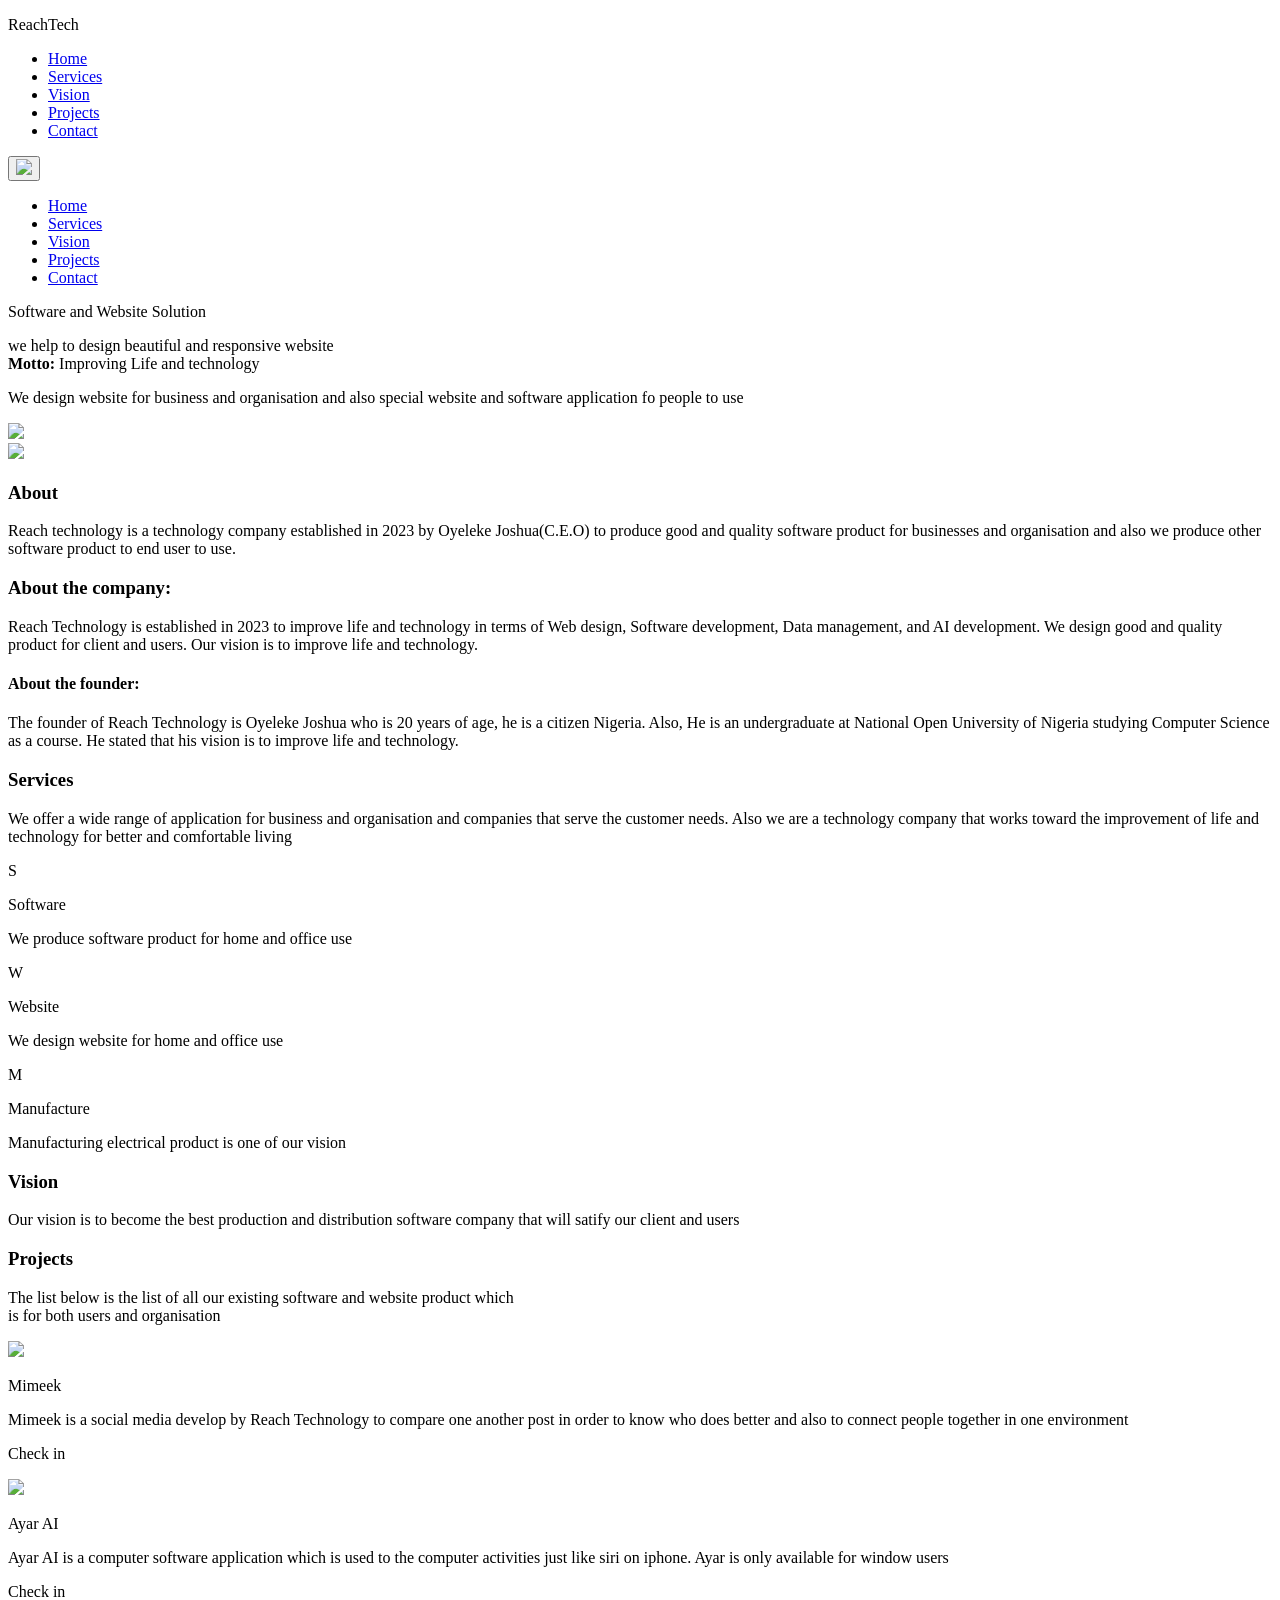
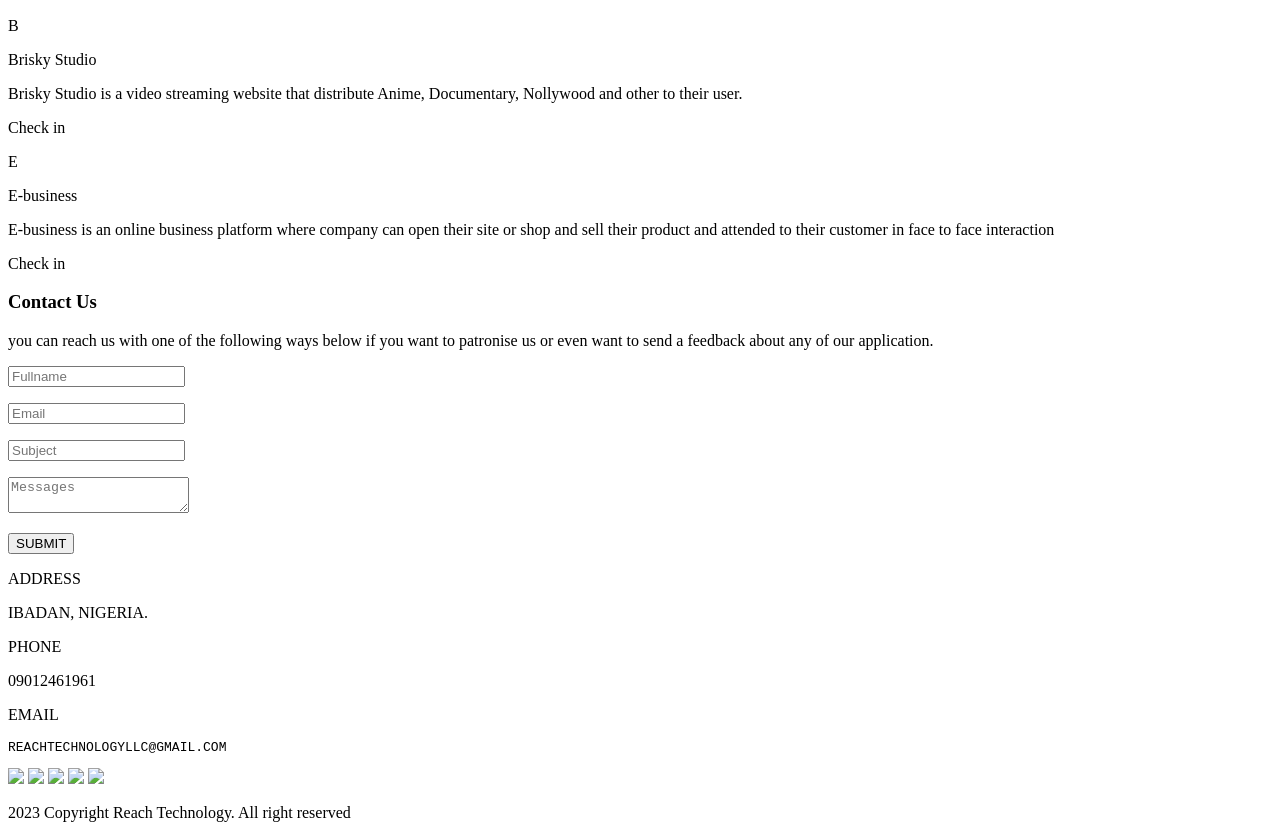
==== index.html @ 3cffcecd "Create index.html" ====
<!DOCTYPE html>
<html lang="en">
<head>
    <meta charset="UTF-8">
    <meta name="viewport" content="width=device-width, initial-scale=1.0">
    <title>Reach Technology || Improving live and technology</title>
    <link rel="stylesheet" type="text/css" href="css/index.css">
    <link rel="stylesheet" type="text/css" href="css/animate.css">
    <script type="text/javascript" src="js/wow.min.js"></script>
    <script type="text/javascript">
        new WOW().init();
    </script>
</head>
<body>
    <div class="container-all">
        <header id="head">
            <div id="header-con" class="header-con">
                <div id="c-name" class="c-name">
                    <p>ReachTech</p>
                </div>
                <nav class="nav">
                    <ul id="nav-ul" class="nav-ul">
                        <li class="nav-li"><a class="nav-a" href="#">Home</a></li>
                        <li class="nav-li"><a class="nav-a" href="#services">Services</a></li>
                        <li class="nav-li"><a class="nav-a" href="#vision">Vision</a></li>
                        <li class="nav-li"><a class="nav-a" href="#projects">Projects</a></li>
                        <li class="nav-li"><a class="nav-a" href="#contactus">Contact</a></li>
                    </ul>
                    <div class="menu">
                        <div class="menu-con">
                            <button id="menu-b" class="menu-b">
                                <img class="menu-img" src="images/menu-svgrepo-com (1).svg">
                            </button>
                            
                        </div>
                    </div>
                    <div class="hidden-nav-cover">
                        <div id="hidden-nav" class="hidden-nav">
                            <div class="hidden-nav-con">
                                <ul id="h-nav-ul" class="h-nav-ul">
                                    <li class="h-nav-li"><a class="h-nav-a" href="#">Home</a></li>
                                    <li class="h-nav-li"><a class="h-nav-a" href="#services">Services</a></li>
                                    <li class="h-nav-li"><a class="h-nav-a" href="#vision">Vision</a></li>
                                    <li class="h-nav-li"><a class="h-nav-a" href="#projects">Projects</a></li>
                                    <li class="h-nav-li"><a class="h-nav-a" href="#contactus">Contact</a></li>
                                </ul>
                            </div>
                        </div>
                    </div>
                    
                </nav>
            </div>
        </header>
        <article>
            <div class="article-con">
                <div class="soft-logo">
                    <div class="soft-logo-fix">
                        <div class="soft-logo-main">
                            <div class="soft wow bounceInUp">
                                <div class="soft-1">
                                    <p>Software and Website Solution</p>
                                    <p>we help to design beautiful and responsive website <br>
                                    <b>Motto:</b> Improving Life and technology</p>
                                </div>
                                <div class="soft-2">
                                    <p>We design website for business and organisation
                                    and also special website and software application
                                    fo people to use</p>
                                </div>
                            </div>
                            <div class="logo-con">
                                <img class="logo wow rubberBand" src="images/reach pixel logo2.png">
                            </div>
                        </div>
                        
                    </div>
                    <div class="wave-cut">
                        <img class="wave-cut-img" src="images/applight-wave.svg">
                    </div>
                </div>
                <div class="about">
                    <div class="about-head h-d">
                      <h3>About</h3>
                      <span class="line"></span>  
                    </div>
                    <div class="about-main p-mid p-bal">
                        <p>Reach technology is a technology company established in 2023 by Oyeleke Joshua(C.E.O)
                        to produce good and quality software product for businesses and organisation and also we produce other software product to end user to use.
                    </p>
                    </div>
                    <div class="about-cf">
                        <div class="about-cf-fix">
                           <div class="about-c">
                                <div class="about-c-head">
                                    <h3>About the company:</h3>
                                </div>
                                <div class="about-c-content p-sm">
                                    <p>Reach Technology is established in 2023 to improve life and
                                        technology in terms of Web design, Software development, Data management,
                                        and AI development. We design good and quality product for client and users.
                                        Our vision is to improve life and technology.
                                    </p>
                                </div>
                            </div> 
                            <div class="about-f">
                                <div class="about-f-head">
                                    <h4>About the founder:</h4>
                                </div>
                                <div class="about-f-content p-sm">
                                    <p>The founder of Reach Technology is Oyeleke Joshua who is 20 years of
                                        age, he is a citizen Nigeria. Also, He is an undergraduate at National
                                        Open University of Nigeria studying Computer Science as a course. He
                                        stated that his vision is to improve life and technology.</p>
                                </div>
                            </div> 
                        </div>
                    </div>
                </div>
                <div id="services" class="services">
                    <div class="services-head h-d">
                        <h3>Services</h3>
                        <span class="line"></span>
                    </div>
                    <div class="services-content p-mid p-bal">
                        <p>We offer a wide range of application for business and organisation and companies
                        that serve the customer needs. Also we are a technology company that works toward
                        the improvement of life and technology for better and comfortable living
                    </div>
                    <div class="services-ball">
                        <div class="services-ball-fix">
                            <div class="services-b-c">
                                <div class="s-ball-c">
                                    <div class="s-ball wow bounceInUp">
                                        <p>S</p>
                                    </div>
                                </div>
                                <div class="s-b-c-h">
                                    <p>Software</p>
                                </div>
                                <div class="s-b-c-c">
                                    <p>We produce software product for home and office use</p>
                                </div>
                            </div>
                            <div class="services-b-c m-rl">
                                <div class="s-ball-c">
                                    <div class="s-ball wow bounceInUp">
                                        <p>W</p>
                                    </div>  
                                </div>
                                <div class="s-b-c-h">
                                    <p>Website</p>
                                </div>
                                <div class="s-b-c-c">
                                    <p>We design website for home and office use</p>
                                </div>
                            </div>
                            <div class="services-b-c">
                                <div class="s-ball-c">
                                    <div class="s-ball wow bounceInUp">
                                        <p>M</p>
                                    </div> 
                                </div>
                                <div class="s-b-c-h">
                                    <p>Manufacture</p>
                                </div>
                                <div class="s-b-c-c">
                                    <p>Manufacturing electrical product is one of our vision</p>
                                </div>
                            </div>
                        </div>
                    </div>
                </div>
                <div id="vision" class="vision">
                    <div class="vision-con">
                        <div class="vision-head h-d">
                            <h3>Vision</h3>
                            <span class="line"></span>
                        </div>
                        <div class="vision-content p-mid p-bal">
                            <p>Our vision is to become the best production and distribution software company
                                that will satify our client and users</p>
                        </div>
                    </div>
                    
                </div>
                <div id="projects" class="projects">
                    <div class="projects-head h-d">
                        <h3>Projects</h3>
                        <span class="line"></span>
                    </div>
                    <div class="projects-content p-mid p-bal">
                        <p>The list below is the list of all our existing software and website product which<br>
                        is for both users and organisation</p>
                    </div>
                    <div class="projects-conall">
                        <div class="projects-p">
                            <div class="projects-p-fix">
                                <div class="project">
                                    <div class="project-logo">
                                        <div class="p-img">
                                            <img class="project-logo-img" src="images/mimiclogo-new.png">
                                        </div>
                                        <div class="p-p">
                                            <p>Mimeek</p>
                                        </div>
                                    </div>
                                    <div class="project-cont">
                                        <p>Mimeek is a social media develop
                                        by Reach Technology to compare
                                        one another post in order to know
                                        who does better and also to connect
                                        people together in one  environment</p>
                                    </div>
                                    <div class="checkin">
                                        <p><a>Check in</a></p>
                                    </div>
                                </div>
                                <div class="project">
                                    <div class="project-logo">
                                        <div class="p-img">
                                            <img class="project-logo-img b-r" src="images/ayar-real.ico">
                                        </div>
                                        <div class="p-p">
                                        <p>Ayar AI</p> 
                                        </div>
                                        
                                    </div>
                                    <div class="project-cont">
                                        <p>Ayar AI is a computer software
                                        application which is used to
                                        the computer activities just like siri
                                        on iphone. Ayar is only available
                                        for window users</p>
                                    </div>
                                    <div class="checkin">
                                        <p><a>Check in</a></p>
                                    </div>
                                </div>
                                <div class="project">
                                    <div class="project-logo">
                                        <div class="p-img-p">
                                        <p>B</p> 
                                        </div>
                                        <div class="p-p">
                                            <p>Brisky Studio</p>  
                                        </div>
                                    </div>
                                    <div class="project-cont">
                                        <p>Brisky Studio is a video streaming
                                        website that distribute Anime,
                                        Documentary, Nollywood and
                                        other to their user.</p>
                                    </div>
                                    <div class="checkin">
                                        <p><a>Check in</a></p>
                                    </div>
                                </div>
                            </div>
                        </div>
                        <div class="projects-p">
                            <div class="projects-p-fix2">
                                <div class="project">
                                    <div class="project-logo">
                                        <div class="p-img-p">
                                            <p>E</p>
                                        </div>
                                        <div class="p-p">
                                            <p>E-business</p>
                                        </div>
                                    </div>
                                    <div class="project-cont">
                                        <p>E-business is an online business
                                        platform where company can
                                        open their site or shop and sell
                                        their product and attended to their
                                        customer in face to face interaction</p>
                                    </div>
                                    <div class="checkin">
                                        <p><a>Check in</a></p>
                                    </div>
                                </div>
                            </div>
                        </div>
                    </div>
                </div>
                <div id="contactus" class="contactus in-b">
                    <div class="contactus-con">
                        <div class="contactus-head h-d">
                            <h3>Contact Us</h3>
                            <span class="line"></span>
                        </div>
                        <div class="contactus-content p-mid p-bal">
                            <p>you can reach us with one of the following ways below if you want to patronise
                                us or even want to send a feedback about any of our application.</p>
                        </div>
                    </div>
                    
                    <div class="contactus-form">
                        <div class="c-f-con">
                            <div class="c-f1 cc-f1">
                                <form>
                                    <div class="f-e">
                                        <div class="fullname-con w-50">
                                            <input id="fullname" class="fullname f-s1" type="text" placeholder="Fullname">
                                            <p id="fullname-error" class="error"></p>
                                        </div>
                                        <div class="email-con w-50">
                                            <input id="email" class="email f-s1" type="email" placeholder="Email">
                                            <p id="email-error" class="error"></p>
                                        </div>
                                    </div>
                                    <div class="subject-con">
                                        <input id="subject" class="subject f-s2" type="text" placeholder="Subject">
                                        <p id="subject-error" class="error"></p>
                                    </div>
                                    <div class="messages-con">
                                        <textarea id="messages" class="messages f-s3" placeholder="Messages"></textarea>
                                        <p id="messages-error" class="error"></p>
                                    </div>
                                    <div id="deliver-m" class="deliver-m">
                                        <!-- <div class="d-success">
                                            <p>&check;</p> 
                                            <p>Your request is successful</p>
                                        </div> -->
                                        <!-- <div class="d-nsuccess">
                                            <p>&#10006;</p> 
                                            <p>An error occur</p>
                                        </div> -->
                                    </div>
                                    <div class="submit-con rel">
                                        <div id="spin" class="spin"></div>
                                        <div id="s-cover" class="s-cover"></div>
                                        <input id="submitb" class="submit" type="button" value="SUBMIT">
                                    </div>
                                </form>
                            </div>
                            <div class="c-f1 cc-f2">
                                <div class="cc-f2-f">
                                    <div class="sect1">
                                        <p>ADDRESS</p>
                                        <p>IBADAN, NIGERIA.</p>
                                    </div>
                                    <div class="sect1 s-raise">
                                        <p>PHONE</p>
                                        <p>09012461961</p>
                                    </div>
                                    <div class="sect1">
                                        <p>EMAIL</p>
                                        <pre>REACHTECHNOLOGYLLC@GMAIL.COM</pre>
                                    </div>
                                    <div class="reachus">
                                        <img class="reach-us-img" src="images/facebook.png">
                                        <img class="reach-us-img" src="images/instagram2.png">
                                        <img class="reach-us-img" src="images/youtube.png">
                                        <img class="reach-us-img" src="images/mail.png">
                                        <img class="reach-us-img" src="images/whatsapp.png">
                                    </div>
                                </div>
                            </div>
                        </div>
                        
                    </div>
                </div>
            </div>
        </article>
        <footer>
            <div class="foot-con">
                <p>2023 Copyright Reach Technology. All right reserved</p>
            </div>
        </footer>
    </div>

    <script type="text/javascript" src="js/reachtech.js"></script>
</body>
</html>
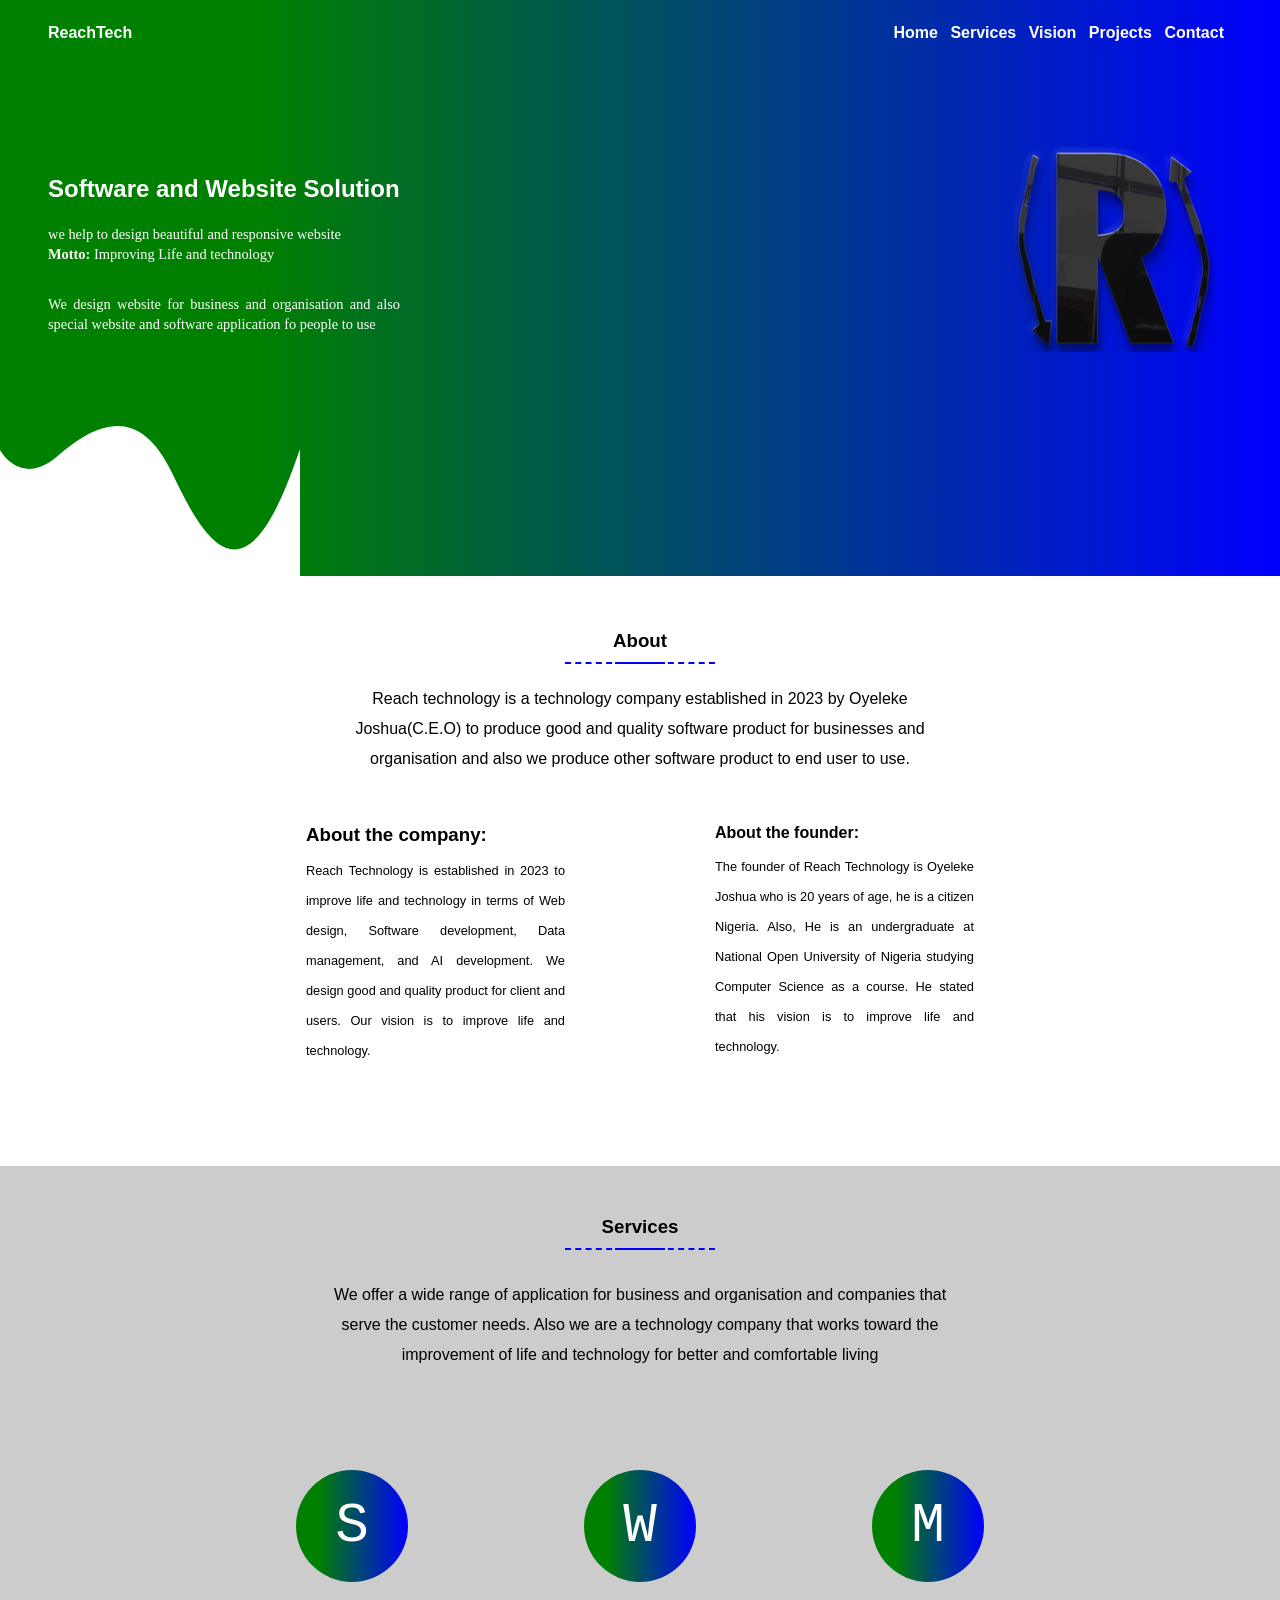
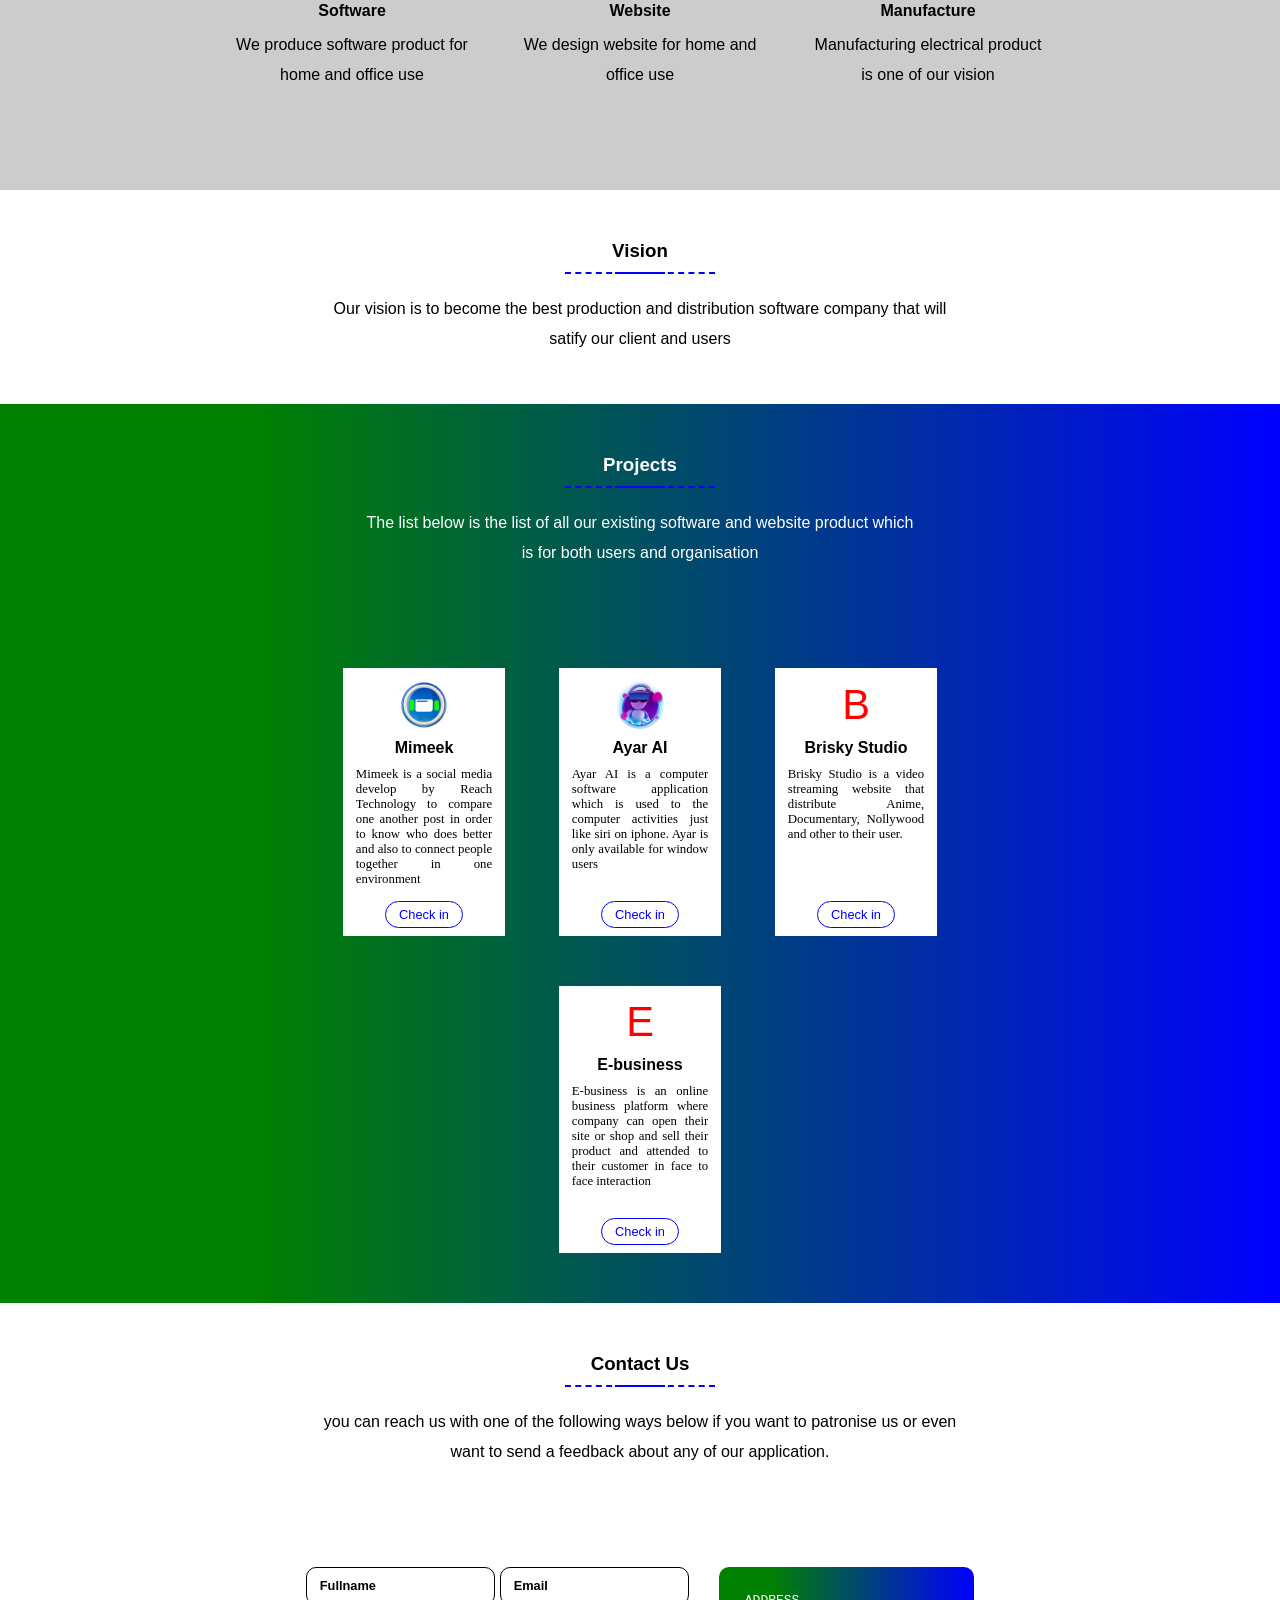
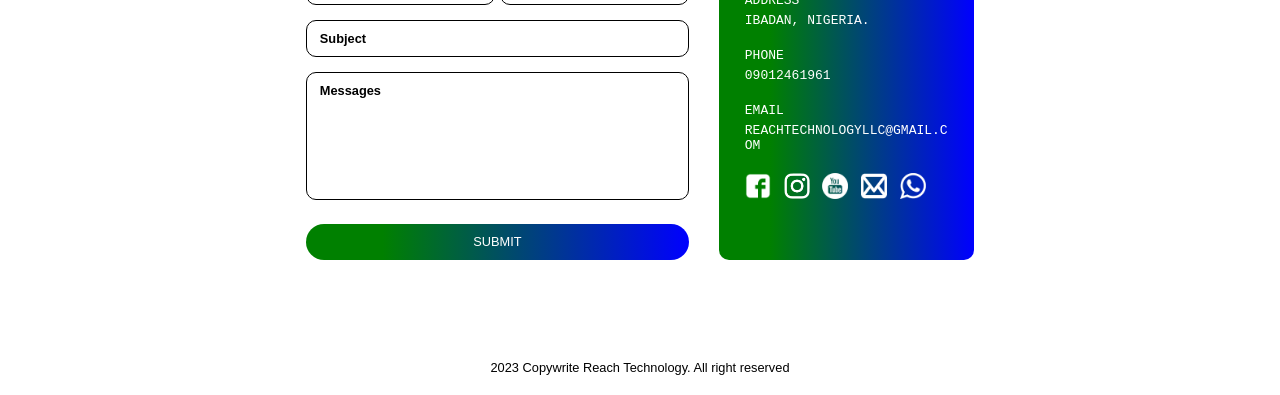
==== commit 3873fc9c: "Add files via upload" ====
--- a/index.html
+++ b/index.html
@@ -301,36 +301,20 @@
                                 <form>
                                     <div class="f-e">
                                         <div class="fullname-con w-50">
-                                            <input id="fullname" class="fullname f-s1" type="text" placeholder="Fullname">
-                                            <p id="fullname-error" class="error"></p>
+                                            <input class="fullname f-s1" type="text" placeholder="Fullname">
                                         </div>
                                         <div class="email-con w-50">
-                                            <input id="email" class="email f-s1" type="email" placeholder="Email">
-                                            <p id="email-error" class="error"></p>
+                                            <input class="email f-s1" type="email" placeholder="Email">
                                         </div>
                                     </div>
                                     <div class="subject-con">
-                                        <input id="subject" class="subject f-s2" type="text" placeholder="Subject">
-                                        <p id="subject-error" class="error"></p>
+                                        <input class="subject f-s2" type="text" placeholder="Subject">
                                     </div>
                                     <div class="messages-con">
-                                        <textarea id="messages" class="messages f-s3" placeholder="Messages"></textarea>
-                                        <p id="messages-error" class="error"></p>
-                                    </div>
-                                    <div id="deliver-m" class="deliver-m">
-                                        <!-- <div class="d-success">
-                                            <p>&check;</p> 
-                                            <p>Your request is successful</p>
-                                        </div> -->
-                                        <!-- <div class="d-nsuccess">
-                                            <p>&#10006;</p> 
-                                            <p>An error occur</p>
-                                        </div> -->
-                                    </div>
-                                    <div class="submit-con rel">
-                                        <div id="spin" class="spin"></div>
-                                        <div id="s-cover" class="s-cover"></div>
-                                        <input id="submitb" class="submit" type="button" value="SUBMIT">
+                                        <textarea class="messages f-s3" placeholder="Messages"></textarea>
+                                    </div>
+                                    <div class="submit-con">
+                                        <input class="submit" type="submit" value="SUBMIT" readonly>
                                     </div>
                                 </form>
                             </div>
@@ -349,11 +333,11 @@
                                         <pre>REACHTECHNOLOGYLLC@GMAIL.COM</pre>
                                     </div>
                                     <div class="reachus">
-                                        <img class="reach-us-img" src="images/facebook.png">
-                                        <img class="reach-us-img" src="images/instagram2.png">
-                                        <img class="reach-us-img" src="images/youtube.png">
-                                        <img class="reach-us-img" src="images/mail.png">
-                                        <img class="reach-us-img" src="images/whatsapp.png">
+                                        <a class="reach-us-link" href="https://www.facebook.com/share/15wXGBk854/?mibextid=wwXIfr"><img class="reach-us-img" src="images/facebook.png"></a>
+                                        <a class="reach-us-link" href="https://www.instagram.com/officialreachtech?igsh=MTRwcHF2bWV3Z3hraQ%3D%3D&utm_source=qr"><img class="reach-us-img" src="images/instagram2.png"></a>
+                                        <a class="reach-us-link" href="https://m.youtube.com/@ReachTechnologyllc"><img class="reach-us-img" src="images/youtube.png"></a>
+                                        <a class="reach-us-link" href="mailto:reachtechnologyllc@gmail.com"><img class="reach-us-img" src="images/mail.png"></a>
+                                        <a class="reach-us-link" href="https://api.whatsapp.com/send?phone=2348151530339&text=I20%need20%a20%website"><img class="reach-us-img" src="images/whatsapp.png"></a>
                                     </div>
                                 </div>
                             </div>
@@ -365,11 +349,11 @@
         </article>
         <footer>
             <div class="foot-con">
-                <p>2023 Copyright Reach Technology. All right reserved</p>
+                <p>2023 Copywrite Reach Technology. All right reserved</p>
             </div>
         </footer>
     </div>
 
     <script type="text/javascript" src="js/reachtech.js"></script>
 </body>
-</html>
+</html>
--- a/css/index.css
+++ b/css/index.css
@@ -0,0 +1,768 @@
+*, ::before, ::after{
+    box-sizing: border-box;
+    border: 0;
+    padding: 0;
+    margin: 0;
+}
+:root{
+    --padding-b: 1.5em 3em;
+}
+body{
+    font-size: 1em;
+    font-family: Arial, Helvetica, sans-serif;
+}
+.container-all{
+    position: relative;
+}
+header{
+    position: absolute;
+    background-color: transparent;
+    width: 100%;
+    z-index: 2;
+}
+.header-con{
+    padding: var(--padding-b);
+    display: flex;
+}
+.nav{
+    display: flex;
+    justify-content: end;
+    width: 100%;
+}
+.nav-ul{
+    list-style: none;
+}
+.nav-li{
+    display: inline-block;
+    margin-right: 0.5em;
+}
+.nav-a{
+    text-decoration: none;
+    color: white;
+    cursor: pointer;
+    font-weight: bold;
+}
+.menu-img{
+    width: 1.5em;
+    height: 1.5em;
+    margin-top: -5px;
+}
+.menu{
+    display: none;
+}
+/* .wave-cut-img{
+    height: 10em;
+    width: 25em;
+} */
+
+/*==============Article=================*/
+article{
+    display: inline-block;
+    width: 100%;
+}
+.soft-logo-fix{
+    margin-top: 150px;
+    padding: var(--padding-b);
+}
+.soft-logo{
+    display: inline-block;
+    width: 100%;
+    line-height: 0;
+    background: linear-gradient(to left, blue, green 80%)
+}
+.c-name > p{
+    color: white;
+    font-weight: bold;
+}
+.soft-logo-main{
+    display: flex;
+    width: 100%;
+    margin-bottom: 50px;
+}
+.logo{
+    width: 13em;
+    height: 13em;
+    margin-top: -30px;
+    margin-right: 1em;
+}
+.soft-1 > p:nth-child(1){
+    font-weight: bold;
+    font-size: 1.5em;
+    color: white;
+    line-height: 30px;
+}
+.soft-1 > p:nth-child(2){
+    margin-top: 20px;
+    font-size: 0.9em;
+    line-height: 20px;
+    color: white;
+    font-family: Georgia, 'Times New Roman', Times, serif;
+}
+.soft-2{
+    margin-top: 30px;
+    max-width: 22em;
+}
+.soft-2 > p:nth-child(1){
+    font-size: 0.9em;
+    line-height: 20px;
+    text-align: justify;
+    color: white;
+    font-family: Georgia, 'Times New Roman', Times, serif;
+}
+.soft{
+    width: 50%;
+}
+.logo-con{
+    display: flex;
+    justify-content: end;
+    width: 50%;
+}
+.about{
+    margin-top: 50px;
+}
+.h-d > h3{
+    position: relative;
+    text-align: center;
+}
+.line{
+    height: 2px;
+    width: 50px;
+    background: blue;
+    display: block;
+    margin: 10px auto 10px;
+}
+.line::after{
+    content: "";
+    position: absolute;
+    left: 50%;
+    width: 150px;
+    height: 2px;
+    border-bottom: 2px dashed blue;
+    margin-left: -75px;
+}
+.about-cf{
+    display: flex;
+    margin: 0 auto;
+    width: 700px;
+}
+.about-cf-fix{
+    display: flex;
+    width: 100%;
+    margin-top: 50px;
+    padding-left: 1em;
+    padding-right: 1em;
+}
+.about-c{
+    margin-right: 150px;
+}
+.p-sm{
+    margin-top: 10px;
+}
+.p-sm > p{
+    font-size: 0.8em;
+    text-align: justify;
+    line-height: 30px;
+}
+.about-c{
+    width: 50%;
+}
+.about-f{
+    width: 50%;
+}
+
+.services{
+    margin-top: 100px;
+    background-color: #ccc;
+}
+.services-head{
+    display: inline-block;
+    width: 100%;
+    margin-top: 50px;
+}
+.p-mid{
+    display: flex;
+    justify-content: center;
+    margin-top: 20px;
+}
+.p-bal > p{
+    max-width: 40em;
+    text-align: center;
+    line-height: 30px;  
+}
+.p-bal{
+    padding-left: 1em;
+    padding-right: 1em;
+}
+.services-ball{
+    display: flex;
+    justify-content: center;
+}
+.services-ball-fix{
+    display: flex;
+    margin-top: 100px;
+    margin-bottom: 100px;
+    padding-left: 1em;
+    padding-right: 1em;
+}
+.s-ball > p{
+    font-size: 3.5em;
+    font-family: 'Courier New', Courier, monospace;
+    text-align: center;
+    color: white;
+}
+.s-ball{
+    width: 7em;
+    padding: 1.5em;
+    border-radius: 100px;
+    background: linear-gradient(to left, blue, green 80%);
+}
+.s-b-c-h{
+    margin-top: 20px;
+}
+.s-b-c-h > p{
+    font-weight: bold;
+    text-align: center;
+}
+.s-ball-c{
+    display: flex;
+    justify-content: center;
+}
+.m-rl{
+    margin-left: 3em;
+    margin-right: 3em;
+}
+.s-b-c-c{
+    margin-top: 10px;
+}
+.s-b-c-c > p{
+    line-height: 30px;
+    max-width: 15em;
+    text-align: center;
+}
+.vision{
+    display: inline-block;
+    width: 100%;
+    
+}
+.vision-con{
+    margin-top: 50px;
+    margin-bottom: 50px;
+}
+.projects{
+    display: inline-block;
+    width: 100%;
+    background: linear-gradient(to left, blue, green 80%)
+}
+.projects-conall{
+    margin-bottom: 50px;
+}
+.projects-head{
+    margin-top: 50px;
+}
+.projects-head > h3{
+    color: white;
+}
+.projects-content > p{
+    color: white;
+}
+.projects-p{
+    display: flex;
+    margin: 0 auto;
+    width: 680px;
+}
+.projects-p-fix{
+    display: flex;
+    margin-top: 100px;
+    padding-left: 1em;
+    padding-right: 1em;
+}
+.project{
+    background-color: white;
+    padding: 0.8em;
+    width: 25%;
+    /* display: inline-block; */
+    /* margin-right: 30px;
+    margin-bottom: 50px; */
+    margin: 0 auto;
+}
+.project-logo-img{
+    width: 3em;
+    height: 3em;
+}
+.p-img{
+    display: flex;
+    justify-content: center;
+}
+.b-r{
+    border-radius: 50px;
+}
+.p-p > p{
+    font-weight: bold;
+    text-align: center;
+}
+.p-p{
+    margin-top: 10px;
+}
+.project-cont{
+    margin-top: 10px;
+}
+.project-cont > p{
+    text-align: justify;
+    height: 10em;
+    font-size: 0.8em;
+    overflow-y: hidden;
+    font-family: Cambria, Cochin, Georgia, Times, 'Times New Roman', serif;
+}
+.p-img-p{
+    font-size: 2.6em;
+    color: red;
+    text-align: center;
+}
+.projects-p-fix2{
+    display: flex;
+    padding-left: 1em;
+    padding-right: 1em;
+    margin-top: 50px;
+}
+.mid{
+    margin: 50px auto;
+}
+.checkin > p{
+    text-align: center;
+}
+.checkin > p > a{
+    padding: 5px 1em;
+    border: 1px solid blue;
+    border-radius: 50px;
+    font-size: 0.8em;
+    color: blue;
+}
+.checkin > p > a:hover{
+    transition: 0.5s;
+    color: white;
+    background-color: blue;
+    cursor: pointer;
+}
+.checkin{
+    margin-top: 10px;
+}
+.contactus-con{
+    margin-top: 50px;
+    margin-bottom: 100px;
+}
+.contactus-form{
+    display: flex;
+    margin: 0 auto;
+    width: 700px;
+}
+.c-f-con{
+    display: flex;
+    width: 100%;
+    padding-left: 1em;
+    padding-right: 1em;
+}
+.cc-f1{
+    width: 60%;
+}
+.cc-f2{
+    width: 40%;
+}
+.f-e{
+    display: flex;
+}
+.f-s1{
+    font-size: 0.8em;
+    padding: 0.8em 1em;
+    border: 1px solid black;
+    border-radius: 10px;
+    width: 100%;
+}
+.f-s1::placeholder{
+    font-weight: bold;
+    color: black;
+}
+.email-con{
+    margin-left: 5px;
+}
+.subject-con{
+    margin-top: 15px;
+}
+.f-s2{
+    font-size: 0.8em;
+    padding: 0.8em 1em;
+    border: 1px solid black;
+    border-radius: 10px;
+    width: 100%;
+}
+.f-s2::placeholder{
+    font-weight: bold;
+    color: black;
+}
+.f-s3{
+    font-size: 0.8em;
+    font-family: Arial, Helvetica, sans-serif;
+    padding: 0.8em 1em;
+    border: 1px solid black;
+    border-radius: 10px;
+    width: 100%;
+}
+.f-s3::placeholder{
+    font-weight: bold;
+    color: black;
+}
+.messages-con{
+    margin-top: 15px;
+}
+.messages{
+    height: 10em;
+    resize: none;
+}
+.w-50{
+    width: 50%;
+}
+.submit-con{
+    margin-top: 20px;
+}
+.submit{
+    width: 100%;
+    font-size: 0.8em;
+    color: white;
+    padding-top: 0.8em;
+    padding-bottom: 0.8em;
+    border-radius: 50px;
+    background: linear-gradient(to left, blue, green 80%);
+    cursor: pointer;
+}
+.cc-f2{
+    margin-left: 30px;
+    border-radius: 10px;
+    background: linear-gradient(to left, blue, green 80%)
+}
+.cc-f2-f{
+    padding: 2em;
+    font-size: 1em;
+    font-family: monospace;
+    color: white;
+}
+.s-raise{
+    margin-top: 20px;
+    margin-bottom: 20px;
+}
+.sect1 > p:nth-child(1){
+    margin-bottom: 5px;
+}
+.sect1 > pre{
+    white-space: break-spaces;
+    line-break: anywhere;
+}
+.foot-con{
+    margin-top: 100px;
+    margin-bottom: 20px;
+}
+.foot-con > p{
+    font-size: 0.8em;
+    text-align: center;
+}
+.reach-us-img{
+    width: 2em;
+    height: 2em;
+    margin-right: 5px;
+}
+.reachus{
+    margin-top: 20px;
+}
+
+/*=================More==========================*/
+.h-change{
+    position: fixed;
+    background-color: whitesmoke;
+    animation-name: opac;
+    animation-duration: 2s;
+    color: black !important;
+}
+
+@keyframes opac {
+    from{
+        opacity: 0.4;
+    }to{
+        opacity: 1;
+    }
+}
+
+.h-pchange3{
+    padding: 1em 3em;
+}
+.h-bchange1 > p{
+    color: black;
+}
+.h-bchange2 > li > a{
+    color: black;
+}
+.in-b{
+    display: inline-block;
+    width: 100%;
+}
+.hidden-nav{
+    position: fixed;
+    left: 0;
+    top: 50px;
+    background-color: white;
+    width: 100%;
+    border-bottom: 1px solid black;
+    display: inline-block;
+    width: 100%;
+}
+.h-nav-ul{
+    margin-bottom: 30px;
+    list-style: none;
+    
+}
+.h-nav-li{
+    text-align: center;
+    margin-top: 30px;
+    display: block;
+}
+.h-nav-li > a{
+    text-decoration: none;
+    color: green;
+}
+.menu-b{
+    background-color: transparent;
+    outline: none;
+    border: 0;
+    cursor: pointer;
+}
+.hidden-nav{
+    display: none;
+    overflow-y: hidden;
+}
+.hidden-nav-con{
+    overflow-y: hidden;
+}
+.dropdown{
+    display: block;
+    animation-name: dropdown;
+    animation-duration: 2s;
+}
+.dropdownc{
+    animation-name: dropdownc;
+    animation-duration: 500ms;
+}
+.hidden-nav-cover{
+    display: none;
+}
+
+@keyframes dropdown {
+    from{
+        max-height: 0;
+        display: block;
+    }
+    to{
+        max-height: 100%;
+    }
+}
+@keyframes dropdownc {
+    from{
+        display: block;
+        max-height: 100%;
+    }
+    to{
+        max-height: 0%;
+        display: none;
+    }
+}
+
+@media only screen and (max-width: 801px) {
+    .soft-1 > p:nth-child(1){
+        font-size: 1.3em;
+    }
+    .soft-1 > p:nth-child(2){
+        font-size: 0.8em;
+    }
+    .soft-2 > p:nth-child(1){
+        font-size: 0.8em;
+    }
+    .contactus-form{
+        width: 100%;
+    }
+    
+}
+@media only screen and (max-width: 760px) {
+    .nav-ul{
+        display: none;
+    }
+    .menu{
+        display: block;
+    }
+    .hidden-nav-cover{
+        display: block;
+    }
+}
+@media only screen and (max-width: 772px) {
+    
+    .about-cf{
+        width: 100%;
+    }
+}
+@media only screen and (max-width: 708px) {
+    
+    .projects-p-fix{
+        display: block;
+    }
+    .projects-p-fix2{
+        display: block;
+        margin-top: 0;
+    }
+    .projects-p{
+        width: 100%;
+    }
+    .project{
+        margin-bottom: 20px;
+        width: 50%;
+    }
+}
+@media only screen and (max-width: 592px) {
+    .about-cf-fix{
+        display: block;
+    }
+    .about-c{
+        margin-left: 0;
+        width: 100%;
+    }
+    .about-f{
+        width: 100%;
+        margin-top: 50px;
+    }
+    .services-ball-fix{
+        display: block;
+    }
+    .s-b-c-c > p{
+        max-width: 100%;
+    }
+    .services-b-c{
+        margin-top: 50px;
+    }
+    .c-f-con{
+        display: block;
+    }
+    .cc-f1, .cc-f2{
+        width: 100%;
+    }
+    .cc-f2{
+        margin-left: 0;
+        margin-top: 30px;
+    }
+    .f-e{
+        display: block;
+    }
+    .email-con, .fullname-con{
+        margin-left: 0;
+        width: 100% !important;
+    }
+    .email-con{
+        margin-top: 15px;
+    }
+}
+
+@media only screen and (max-width: 500px) {
+    .soft-logo-main{
+        display: block;
+    }
+    .logo{
+        margin-top: 0;
+    }
+    .logo-con{
+        display: block;
+        width: 100%;
+        margin-top: 100px;
+    }
+    .soft{
+        width: 100%;
+    }
+}
+
+@media only screen and (max-width: 352px) {
+    .project-cont > p{
+        height: 15em;
+    }
+}
+.spin{
+    animation: 1.5s linear infinite spinner;
+    animation-play-state: inherit;
+    border: solid 5px ghostwhite;
+    border-bottom-color: green;
+    border-radius: 50%;
+    content: "";
+    height: 25px;
+    position: absolute;
+    top: 50%;
+    left: 50%;
+    transform: translate3d(-50%, -50%, 0);
+    width: 25px;
+    will-change: transform;
+    display: none;
+}
+@keyframes spinner {
+    0%{
+        transform: translate3d(-50%, -50%, 0) rotate(0deg);
+    }
+    100%{
+        transform: translate3d(-50%, -50%, 0) rotate(360deg);
+    }
+}
+.rel{
+    position: relative;
+}
+.pos-s{
+    top: 1em;
+}
+.active{
+    display: block !important;
+}
+.s-cover{
+    position: absolute;
+    width: 100%;
+    left: 0;
+    height: 100%;
+    background-color: rgba(255, 255, 255, 0.5);
+    display: none;
+}
+.error{
+    color: red;
+    font-size: 0.8em;
+    margin-top: 5px;
+    margin-left: 5px;
+}
+.d-success{
+    display: flex;
+}
+.d-success > p:nth-child(1){
+    padding: 2px 6px;
+    border-radius: 50%;
+    background-color: green;
+    font-weight: bold;
+    
+}
+.d-success > p:nth-child(2){
+    font-size: 0.8em;
+    font-weight: bold;
+    margin-top: 6px;
+    margin-left: 6px;
+}
+
+.d-nsuccess{
+    display: flex;
+}
+.d-nsuccess > p:nth-child(1){
+    padding: 2px 6px;
+    border-radius: 50%;
+    background-color: red;
+    font-weight: bold;
+    
+}
+.d-nsuccess > p:nth-child(2){
+    font-size: 0.8em;
+    font-weight: bold;
+    margin-top: 6px;
+    margin-left: 6px;
+}
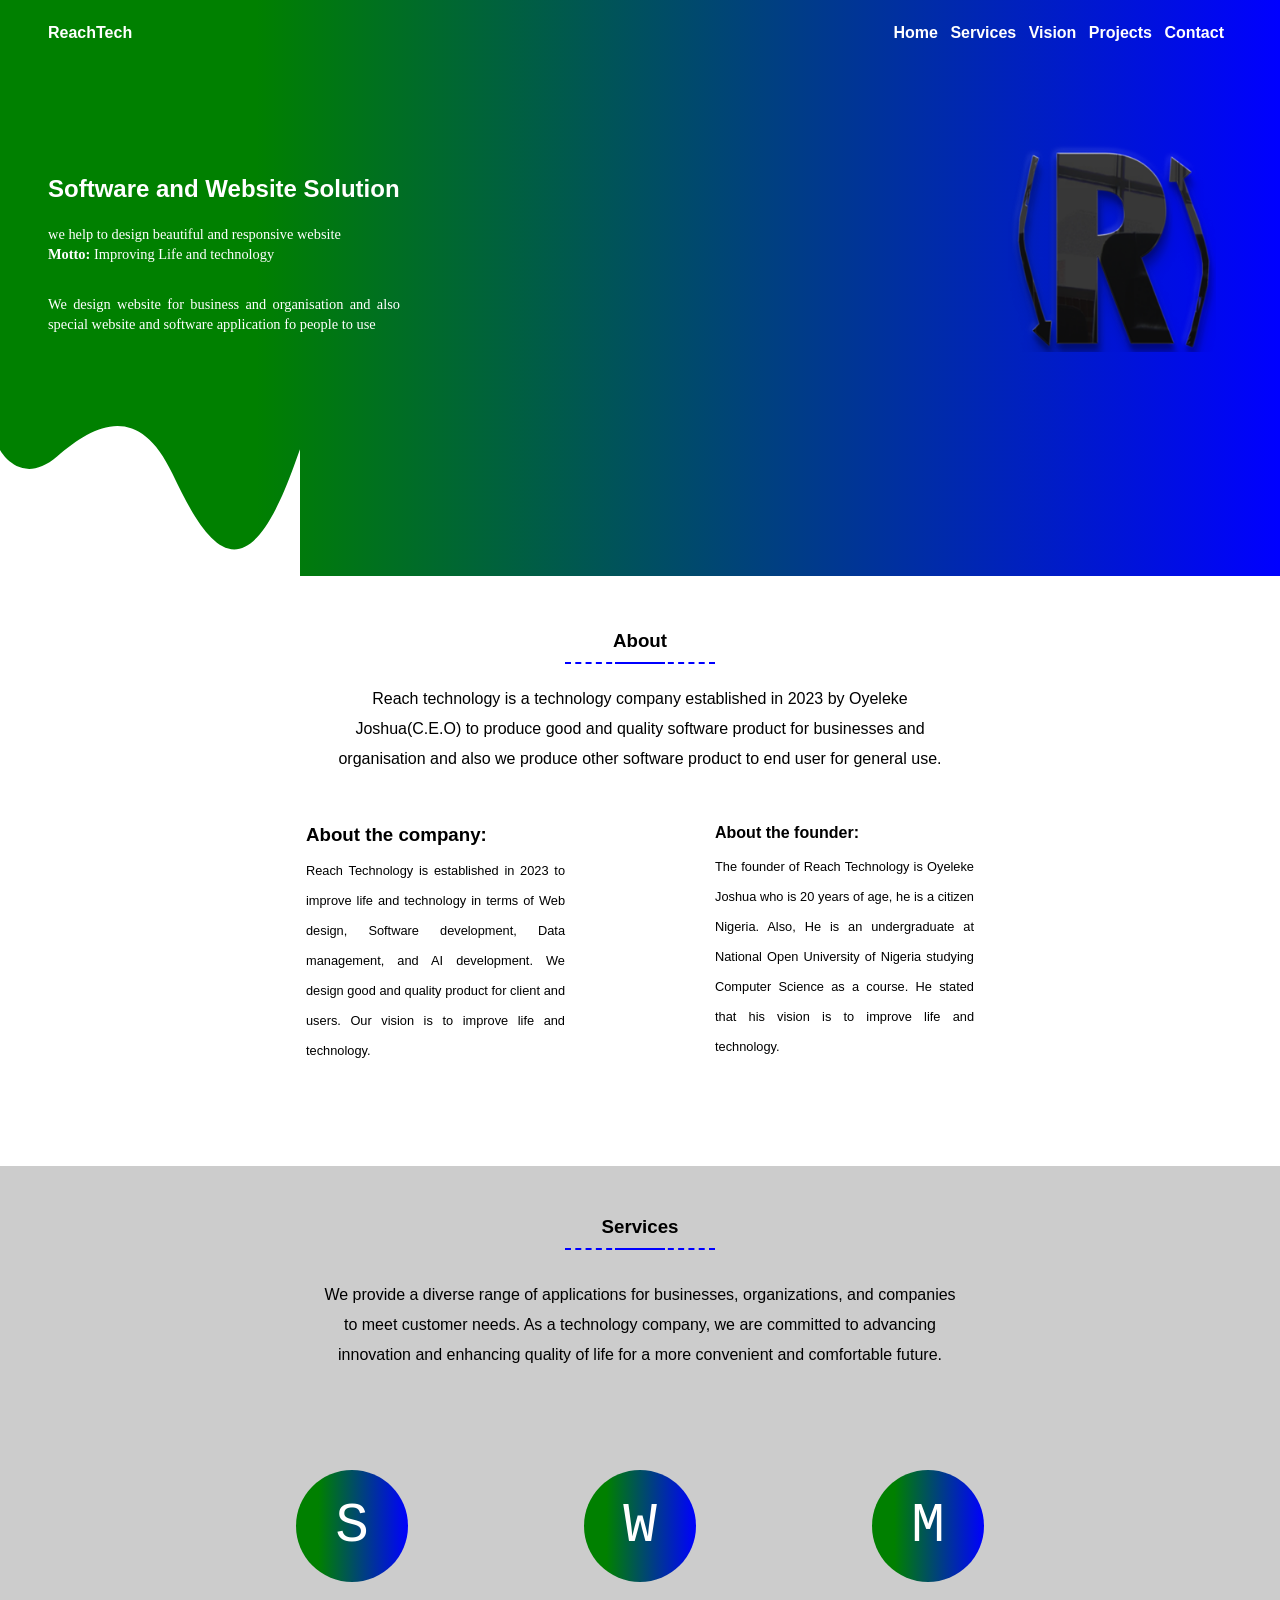
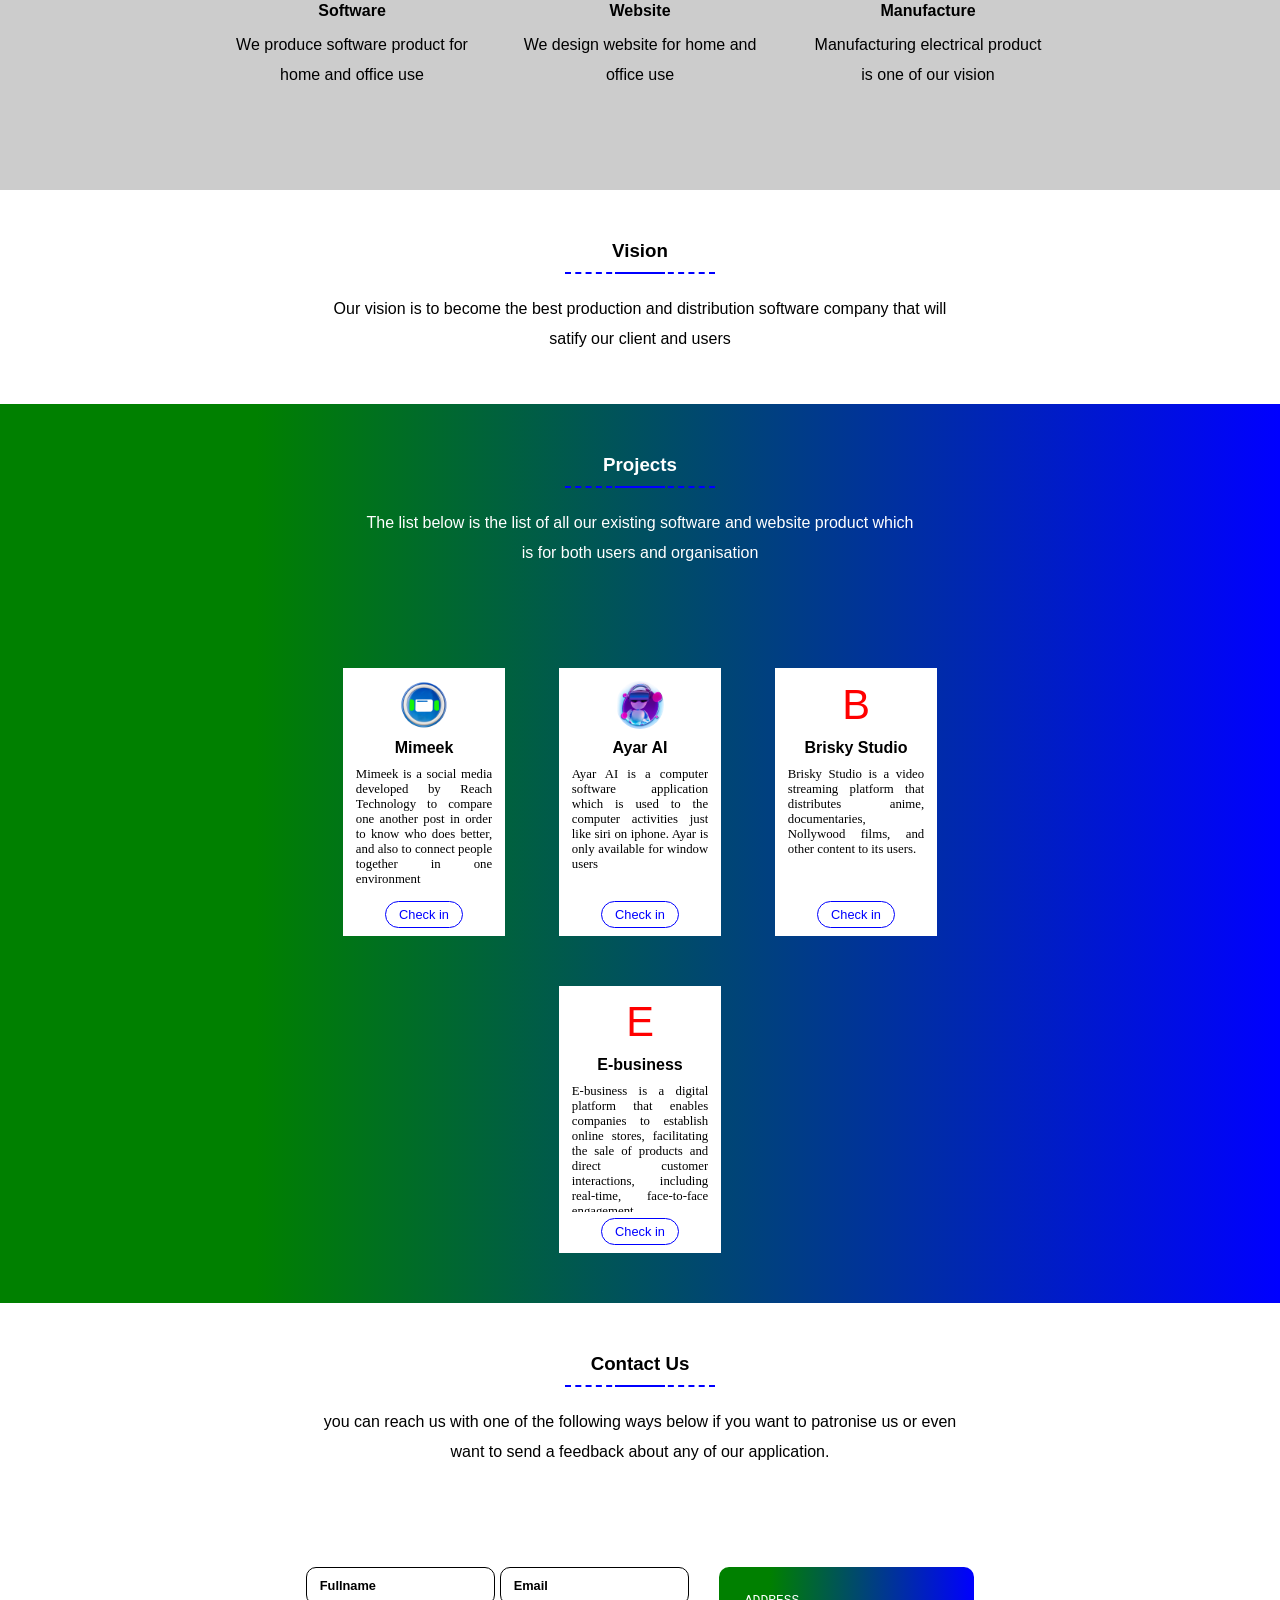
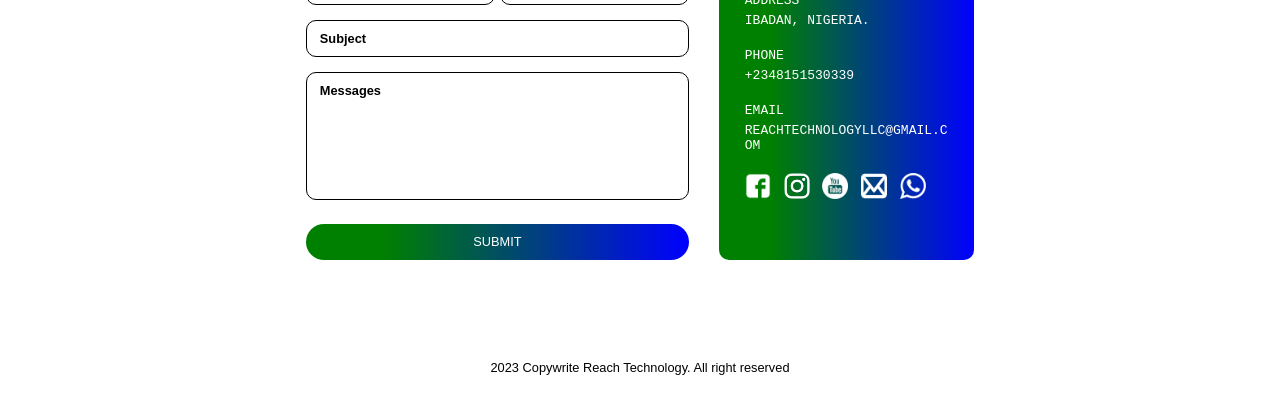
==== commit efe36472: "Add files via upload" ====
--- a/index.html
+++ b/index.html
@@ -85,7 +85,7 @@
                     </div>
                     <div class="about-main p-mid p-bal">
                         <p>Reach technology is a technology company established in 2023 by Oyeleke Joshua(C.E.O)
-                        to produce good and quality software product for businesses and organisation and also we produce other software product to end user to use.
+                        to produce good and quality software product for businesses and organisation and also we produce other software product to end user for general use.
                     </p>
                     </div>
                     <div class="about-cf">
@@ -122,9 +122,7 @@
                         <span class="line"></span>
                     </div>
                     <div class="services-content p-mid p-bal">
-                        <p>We offer a wide range of application for business and organisation and companies
-                        that serve the customer needs. Also we are a technology company that works toward
-                        the improvement of life and technology for better and comfortable living
+                        <p>We provide a diverse range of applications for businesses, organizations, and companies to meet customer needs. As a technology company, we are committed to advancing innovation and enhancing quality of life for a more convenient and comfortable future.</p>
                     </div>
                     <div class="services-ball">
                         <div class="services-ball-fix">
@@ -205,10 +203,10 @@
                                         </div>
                                     </div>
                                     <div class="project-cont">
-                                        <p>Mimeek is a social media develop
+                                        <p>Mimeek is a social media developed
                                         by Reach Technology to compare
                                         one another post in order to know
-                                        who does better and also to connect
+                                        who does better, and also to connect
                                         people together in one  environment</p>
                                     </div>
                                     <div class="checkin">
@@ -246,10 +244,7 @@
                                         </div>
                                     </div>
                                     <div class="project-cont">
-                                        <p>Brisky Studio is a video streaming
-                                        website that distribute Anime,
-                                        Documentary, Nollywood and
-                                        other to their user.</p>
+                                        <p>Brisky Studio is a video streaming platform that distributes anime, documentaries, Nollywood films, and other content to its users.</p>
                                     </div>
                                     <div class="checkin">
                                         <p><a>Check in</a></p>
@@ -269,11 +264,7 @@
                                         </div>
                                     </div>
                                     <div class="project-cont">
-                                        <p>E-business is an online business
-                                        platform where company can
-                                        open their site or shop and sell
-                                        their product and attended to their
-                                        customer in face to face interaction</p>
+                                        <p>E-business is a digital platform that enables companies to establish online stores, facilitating the sale of products and direct customer interactions, including real-time, face-to-face engagement.</p>
                                     </div>
                                     <div class="checkin">
                                         <p><a>Check in</a></p>
@@ -314,7 +305,7 @@
                                         <textarea class="messages f-s3" placeholder="Messages"></textarea>
                                     </div>
                                     <div class="submit-con">
-                                        <input class="submit" type="submit" value="SUBMIT" readonly>
+                                        <input class="submit" type="submit" value="SUBMIT" disabled>
                                     </div>
                                 </form>
                             </div>
@@ -326,7 +317,7 @@
                                     </div>
                                     <div class="sect1 s-raise">
                                         <p>PHONE</p>
-                                        <p>09012461961</p>
+                                        <p>+2348151530339</p>
                                     </div>
                                     <div class="sect1">
                                         <p>EMAIL</p>
@@ -337,7 +328,7 @@
                                         <a class="reach-us-link" href="https://www.instagram.com/officialreachtech?igsh=MTRwcHF2bWV3Z3hraQ%3D%3D&utm_source=qr"><img class="reach-us-img" src="images/instagram2.png"></a>
                                         <a class="reach-us-link" href="https://m.youtube.com/@ReachTechnologyllc"><img class="reach-us-img" src="images/youtube.png"></a>
                                         <a class="reach-us-link" href="mailto:reachtechnologyllc@gmail.com"><img class="reach-us-img" src="images/mail.png"></a>
-                                        <a class="reach-us-link" href="https://api.whatsapp.com/send?phone=2348151530339&text=I20%need20%a20%website"><img class="reach-us-img" src="images/whatsapp.png"></a>
+                                        <a class="reach-us-link" href="https://wa.me/2348151530339?text=I+need+a+website"><img class="reach-us-img" src="images/whatsapp.png"></a>
                                     </div>
                                 </div>
                             </div>
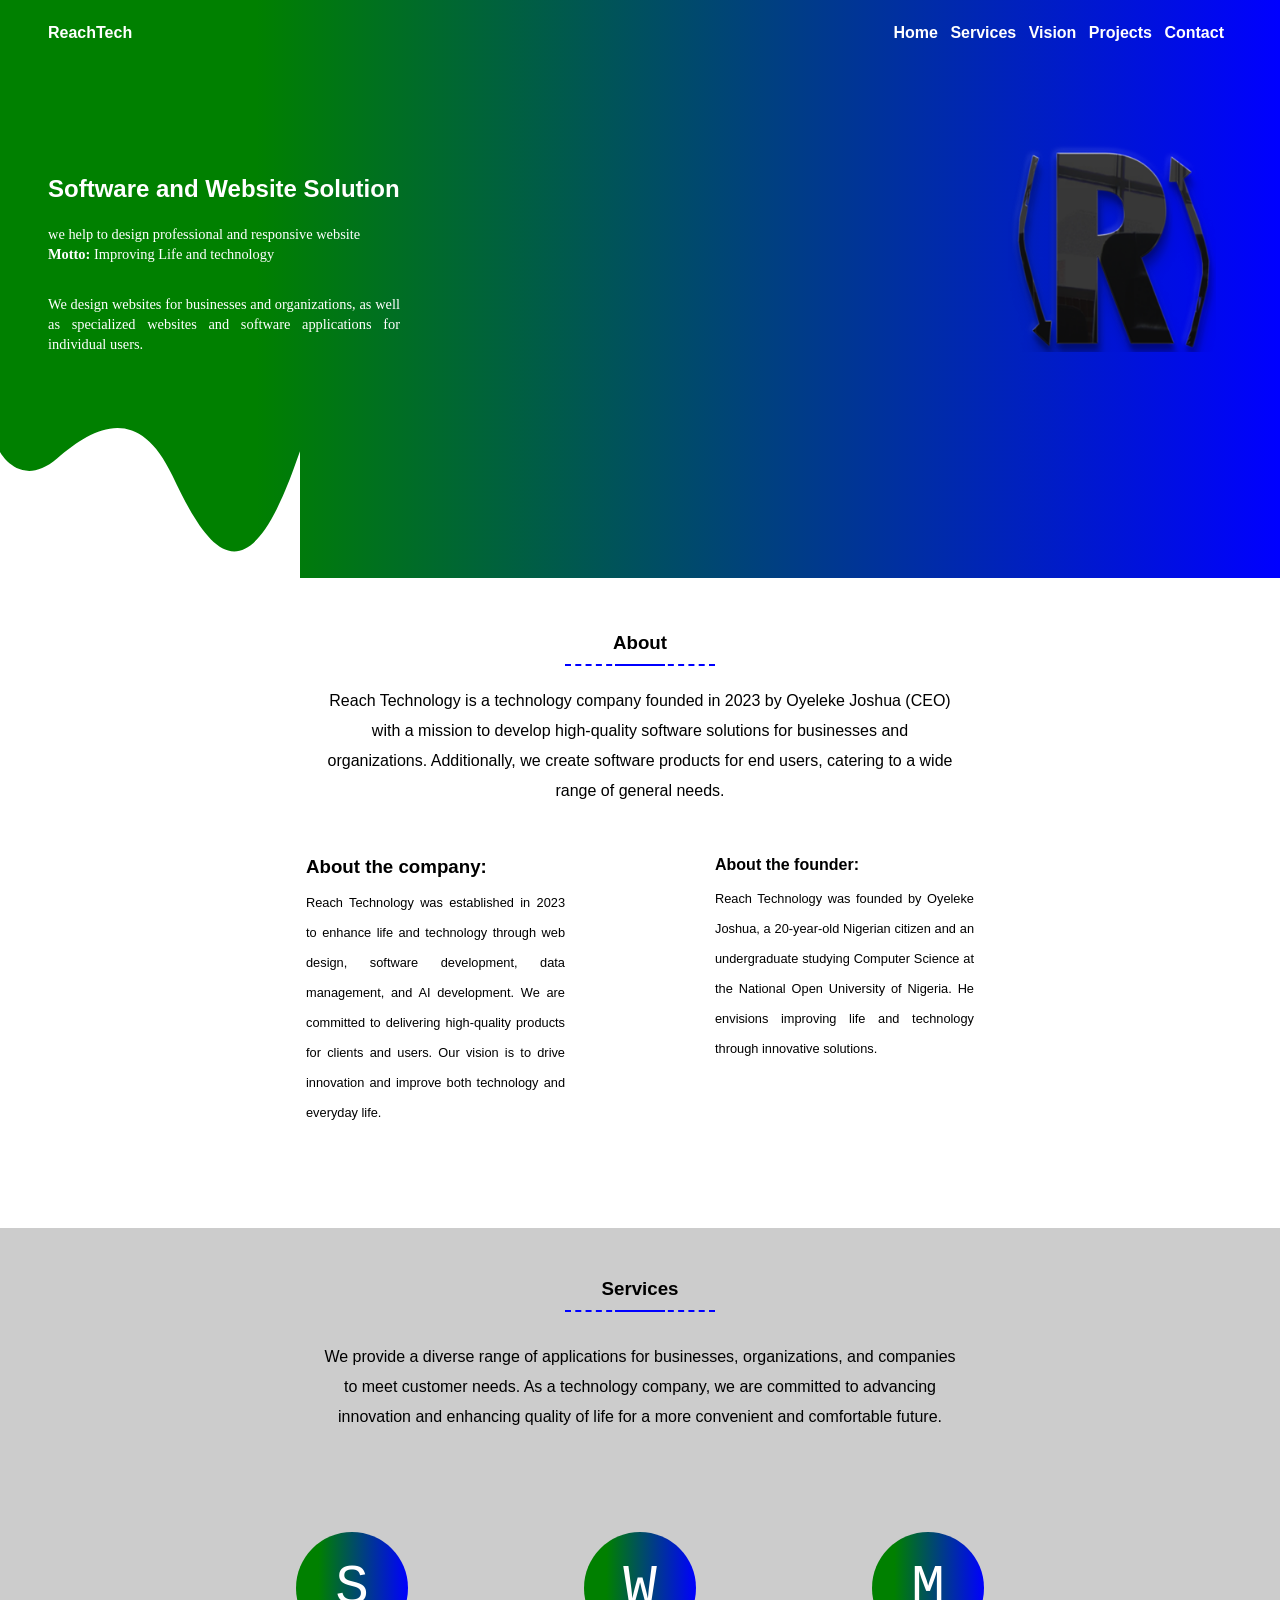
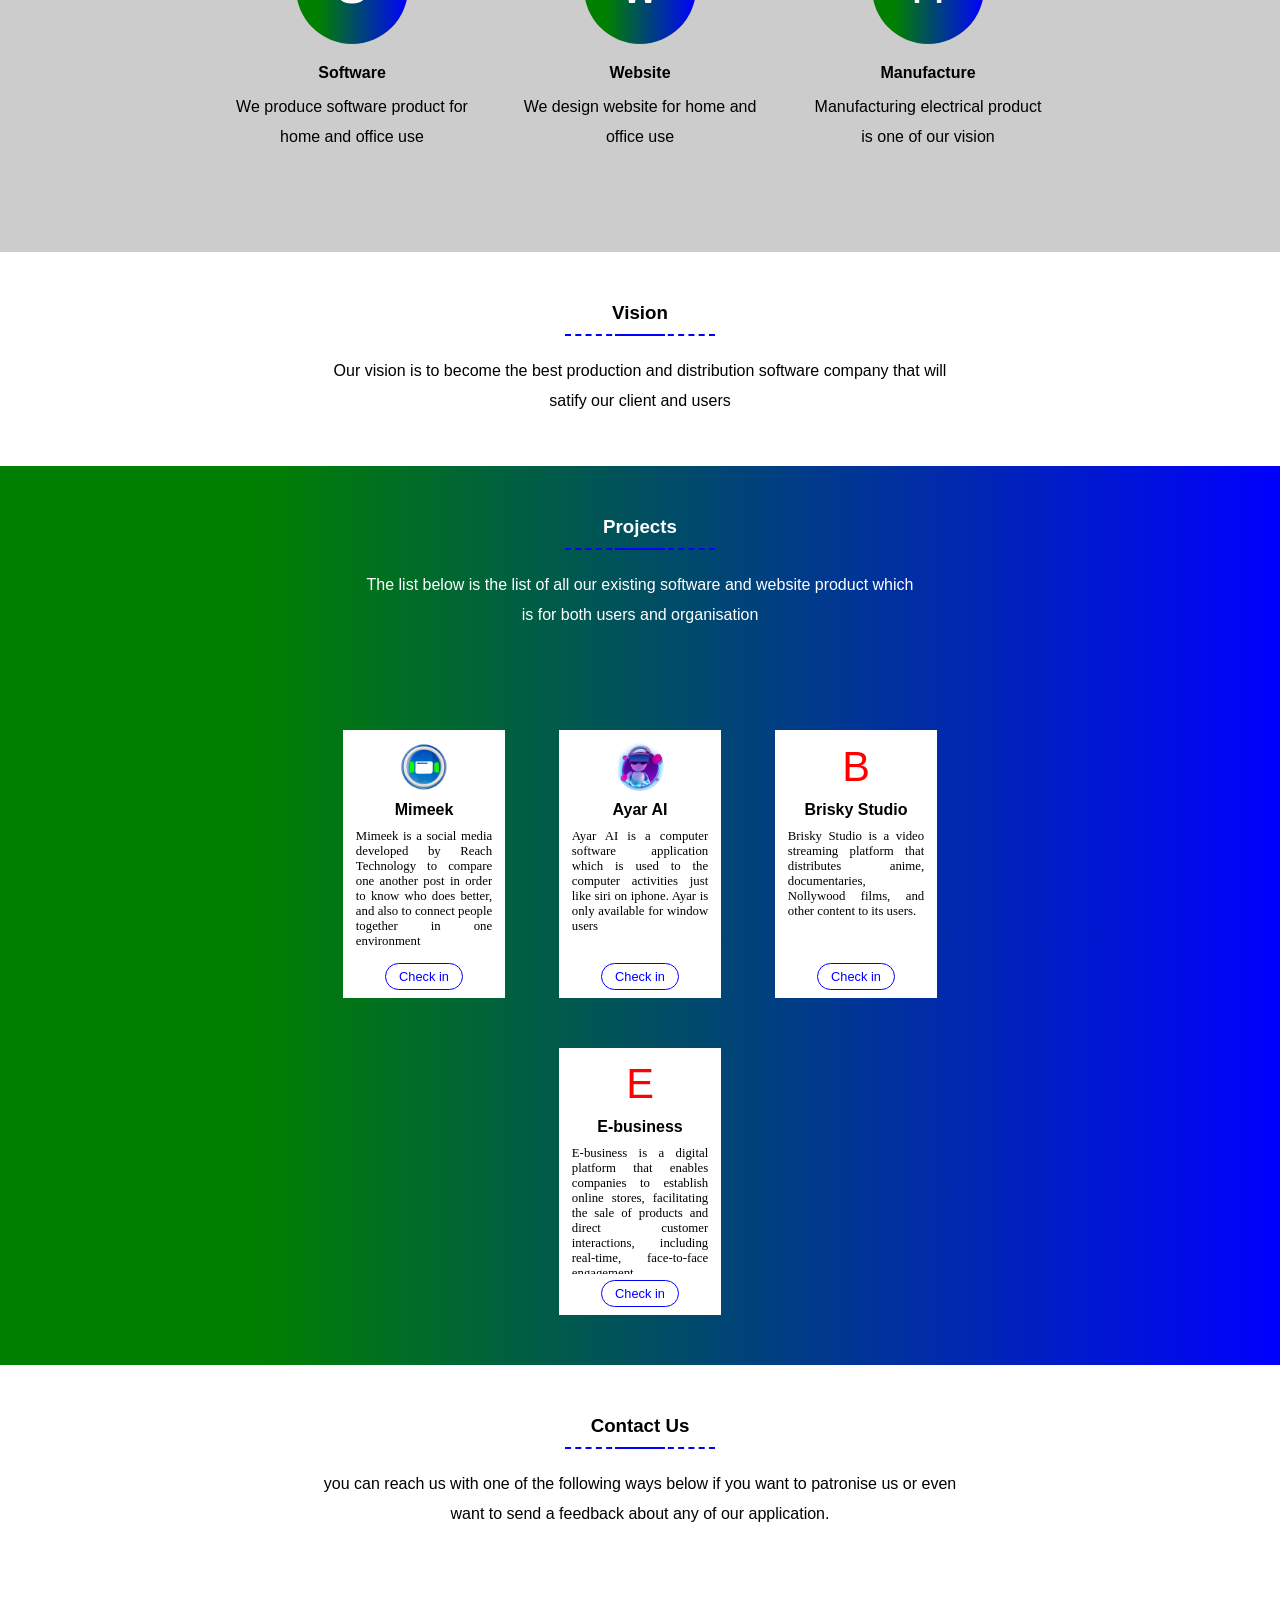
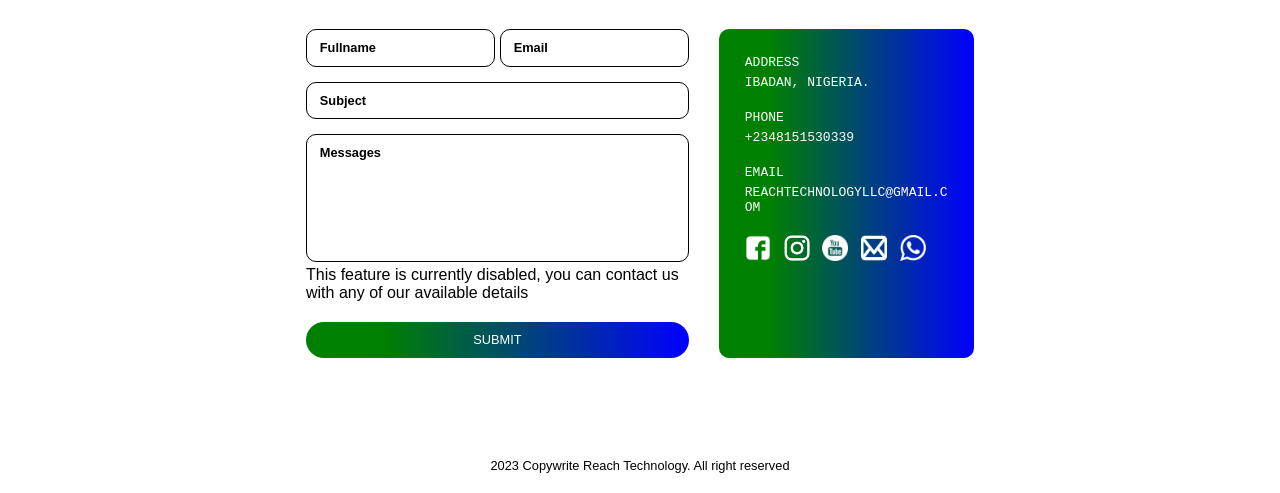
==== commit c30cf4ea: "Add files via upload" ====
--- a/index.html
+++ b/index.html
@@ -59,13 +59,11 @@
                             <div class="soft wow bounceInUp">
                                 <div class="soft-1">
                                     <p>Software and Website Solution</p>
-                                    <p>we help to design beautiful and responsive website <br>
+                                    <p>we help to design professional and responsive website <br>
                                     <b>Motto:</b> Improving Life and technology</p>
                                 </div>
                                 <div class="soft-2">
-                                    <p>We design website for business and organisation
-                                    and also special website and software application
-                                    fo people to use</p>
+                                    <p>We design websites for businesses and organizations, as well as specialized websites and software applications for individual users.</p>
                                 </div>
                             </div>
                             <div class="logo-con">
@@ -84,8 +82,7 @@
                       <span class="line"></span>  
                     </div>
                     <div class="about-main p-mid p-bal">
-                        <p>Reach technology is a technology company established in 2023 by Oyeleke Joshua(C.E.O)
-                        to produce good and quality software product for businesses and organisation and also we produce other software product to end user for general use.
+                        <p>Reach Technology is a technology company founded in 2023 by Oyeleke Joshua (CEO) with a mission to develop high-quality software solutions for businesses and organizations. Additionally, we create software products for end users, catering to a wide range of general needs.
                     </p>
                     </div>
                     <div class="about-cf">
@@ -95,10 +92,7 @@
                                     <h3>About the company:</h3>
                                 </div>
                                 <div class="about-c-content p-sm">
-                                    <p>Reach Technology is established in 2023 to improve life and
-                                        technology in terms of Web design, Software development, Data management,
-                                        and AI development. We design good and quality product for client and users.
-                                        Our vision is to improve life and technology.
+                                    <p>Reach Technology was established in 2023 to enhance life and technology through web design, software development, data management, and AI development. We are committed to delivering high-quality products for clients and users. Our vision is to drive innovation and improve both technology and everyday life.
                                     </p>
                                 </div>
                             </div> 
@@ -107,10 +101,7 @@
                                     <h4>About the founder:</h4>
                                 </div>
                                 <div class="about-f-content p-sm">
-                                    <p>The founder of Reach Technology is Oyeleke Joshua who is 20 years of
-                                        age, he is a citizen Nigeria. Also, He is an undergraduate at National
-                                        Open University of Nigeria studying Computer Science as a course. He
-                                        stated that his vision is to improve life and technology.</p>
+                                    <p>Reach Technology was founded by Oyeleke Joshua, a 20-year-old Nigerian citizen and an undergraduate studying Computer Science at the National Open University of Nigeria. He envisions improving life and technology through innovative solutions.</p>
                                 </div>
                             </div> 
                         </div>
@@ -304,6 +295,7 @@
                                     <div class="messages-con">
                                         <textarea class="messages f-s3" placeholder="Messages"></textarea>
                                     </div>
+<p>This feature is currently disabled, you can contact us with any of our available details</p>
                                     <div class="submit-con">
                                         <input class="submit" type="submit" value="SUBMIT" disabled>
                                     </div>
@@ -328,7 +320,7 @@
                                         <a class="reach-us-link" href="https://www.instagram.com/officialreachtech?igsh=MTRwcHF2bWV3Z3hraQ%3D%3D&utm_source=qr"><img class="reach-us-img" src="images/instagram2.png"></a>
                                         <a class="reach-us-link" href="https://m.youtube.com/@ReachTechnologyllc"><img class="reach-us-img" src="images/youtube.png"></a>
                                         <a class="reach-us-link" href="mailto:reachtechnologyllc@gmail.com"><img class="reach-us-img" src="images/mail.png"></a>
-                                        <a class="reach-us-link" href="https://wa.me/2348151530339?text=I+need+a+website"><img class="reach-us-img" src="images/whatsapp.png"></a>
+                                        <a class="reach-us-link" href="https://wa.me/2348151530339?text=I+am+interested+in+having+a+website+designed+for+my+business.+I+would+like a professional,+user+friendly,+and+responsive website+that+meets+my+specific+needs."><img class="reach-us-img" src="images/whatsapp.png"></a>
                                     </div>
                                 </div>
                             </div>
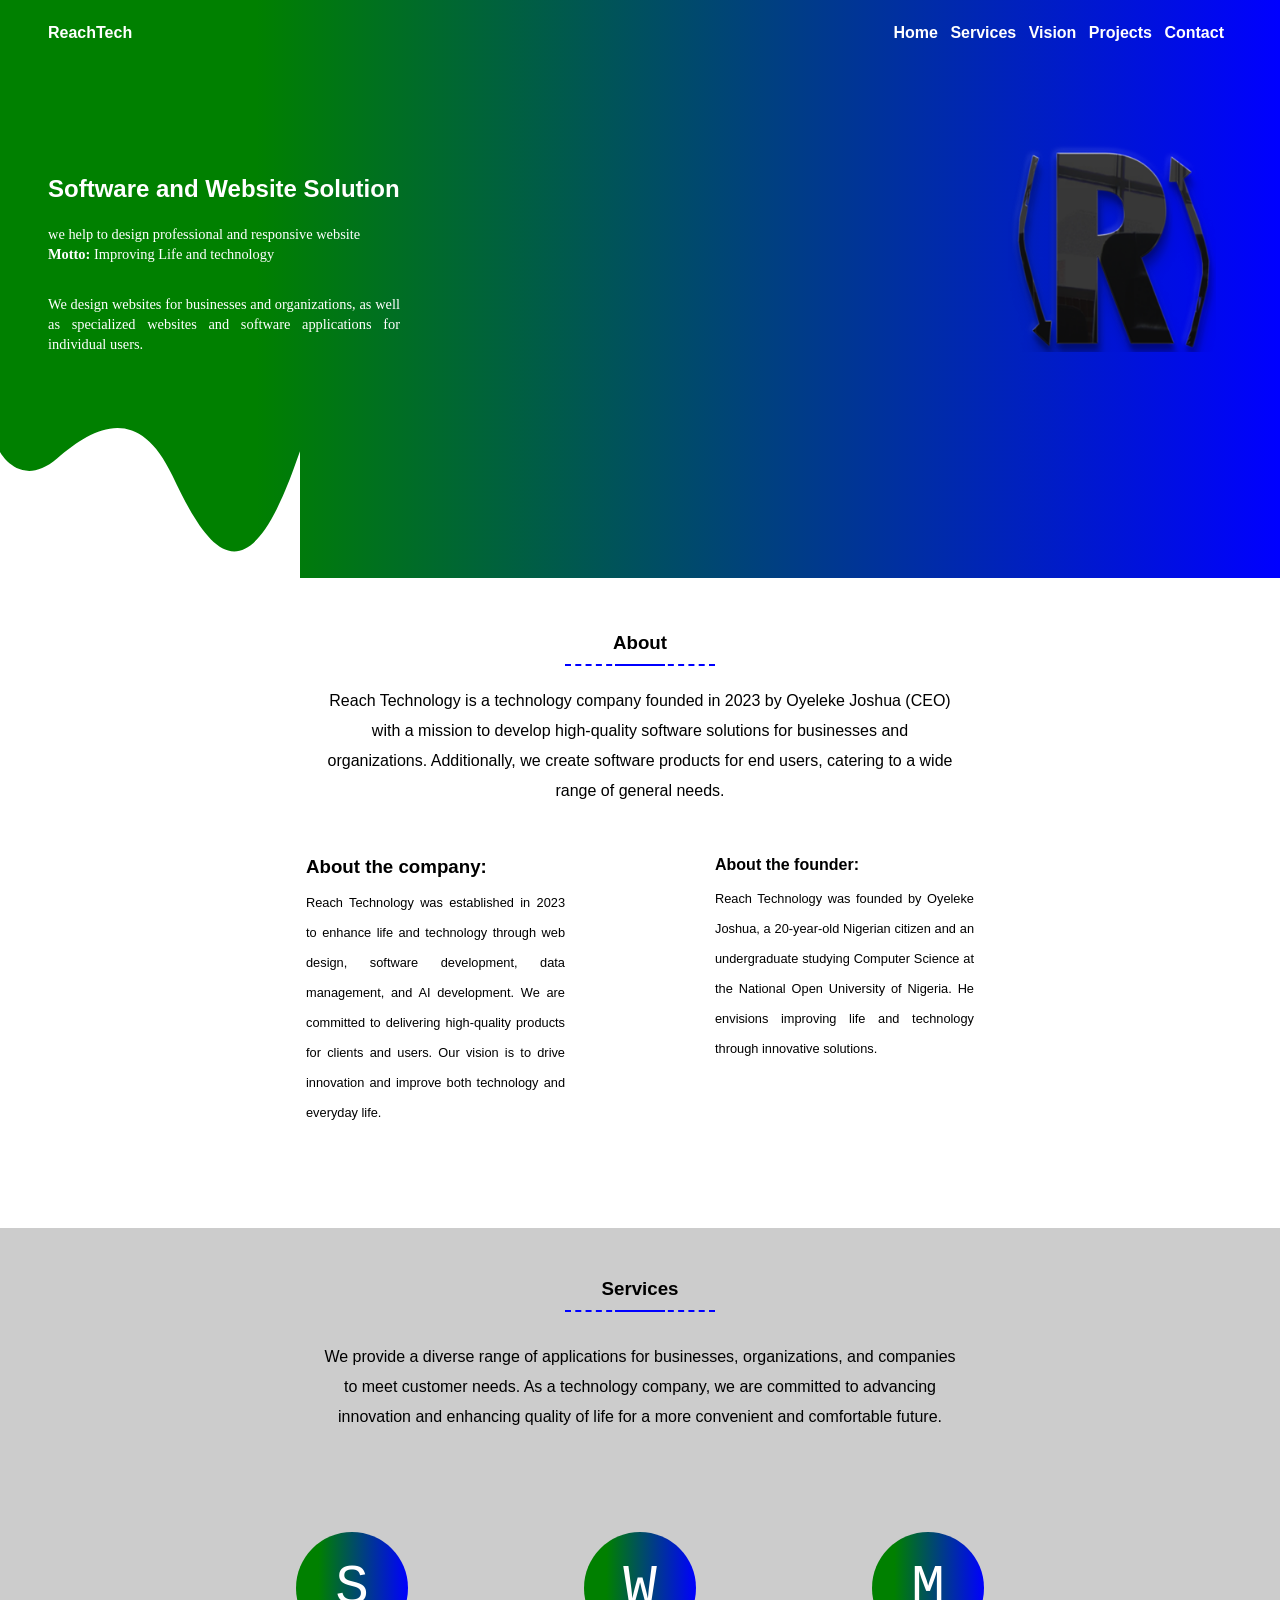
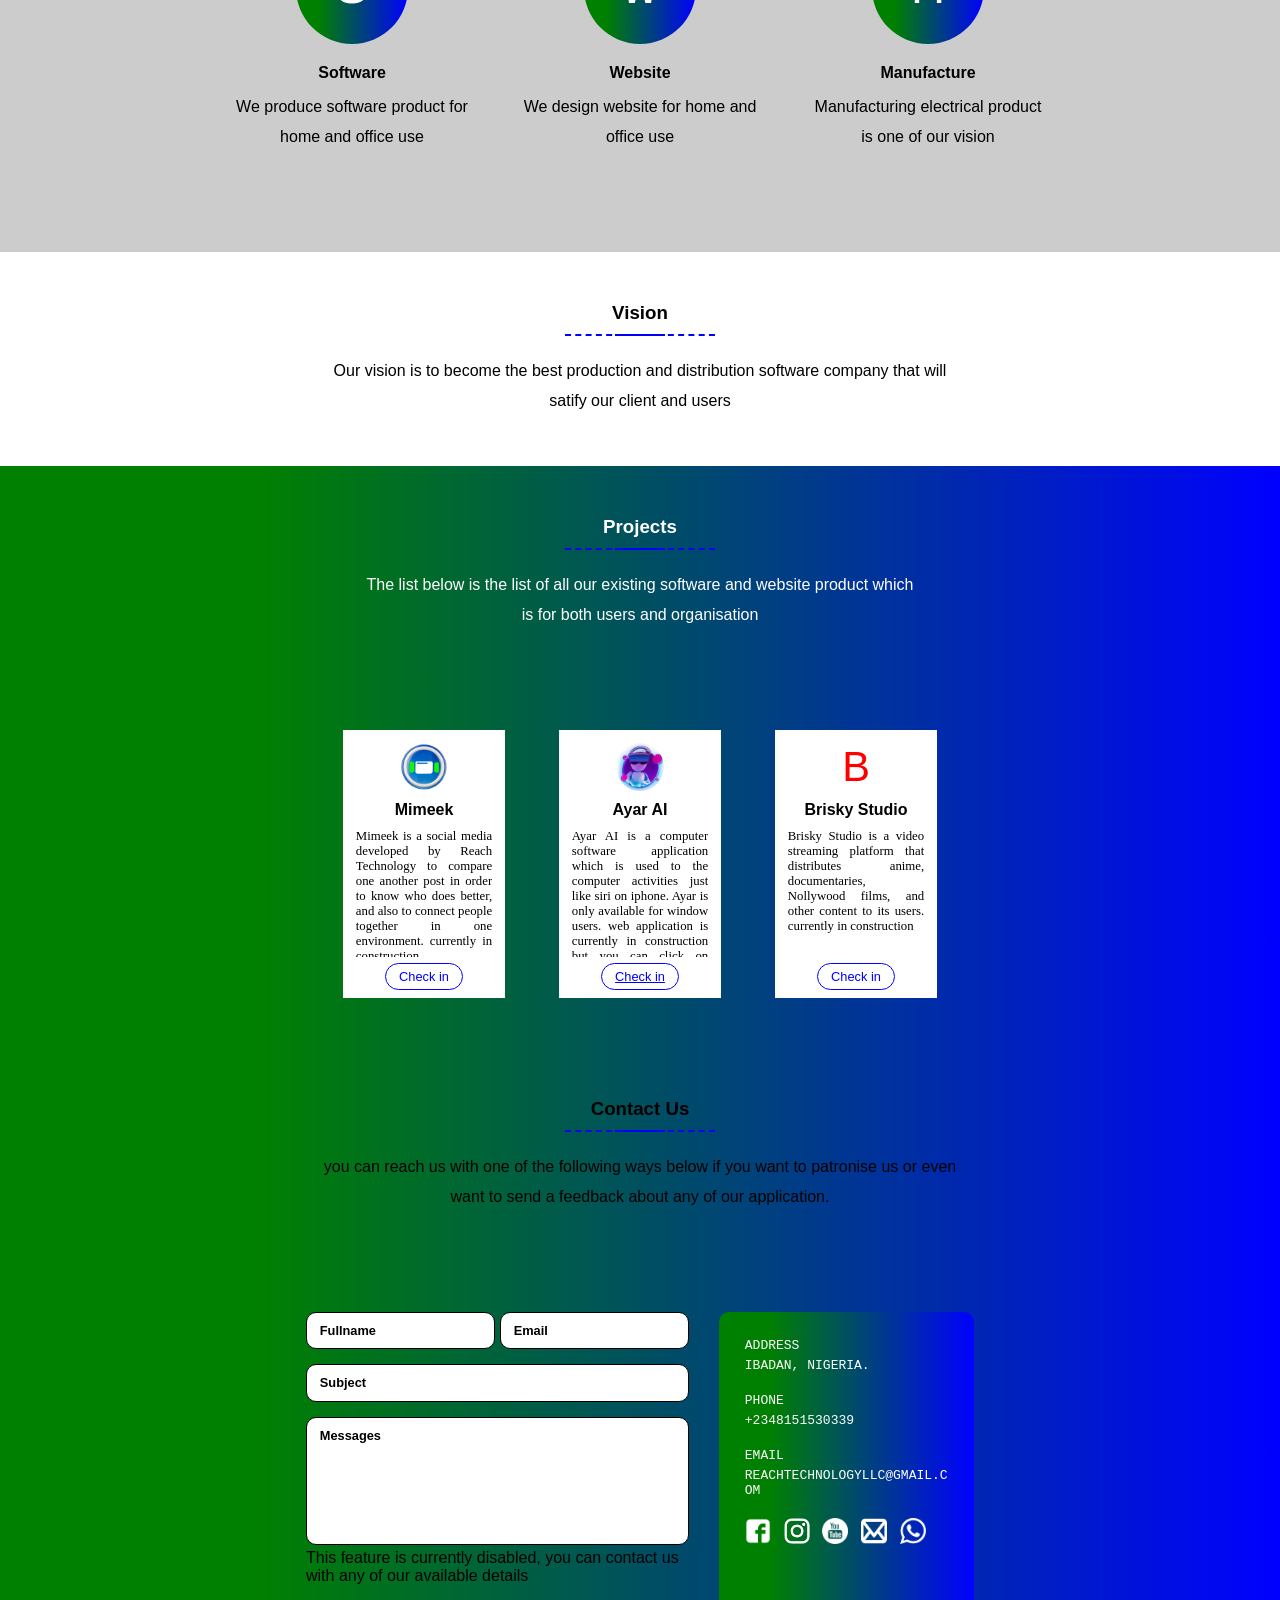
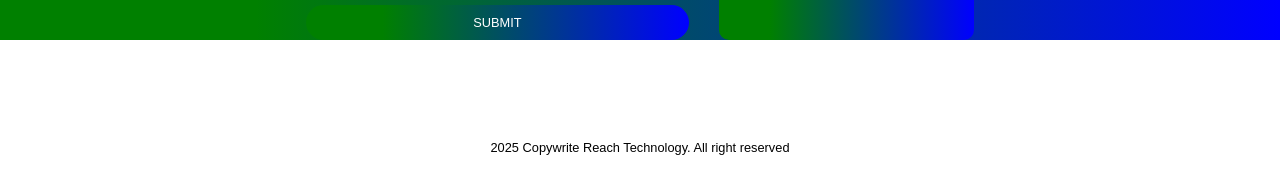
==== commit b19c405d: "Add files via upload" ====
--- a/index.html
+++ b/index.html
@@ -198,7 +198,7 @@
                                         by Reach Technology to compare
                                         one another post in order to know
                                         who does better, and also to connect
-                                        people together in one  environment</p>
+                                        people together in one  environment. currently in construction</p>
                                     </div>
                                     <div class="checkin">
                                         <p><a>Check in</a></p>
@@ -219,10 +219,10 @@
                                         application which is used to
                                         the computer activities just like siri
                                         on iphone. Ayar is only available
-                                        for window users</p>
+                                        for window users. web application is currently in construction but you can click on check in to download the computer application</p>
                                     </div>
                                     <div class="checkin">
-                                        <p><a>Check in</a></p>
+                                        <p><a href="https://sourceforge.net/projects/ayar-ai/files/latest/download">Check in</a></p>
                                     </div>
                                 </div>
                                 <div class="project">
@@ -235,15 +235,15 @@
                                         </div>
                                     </div>
                                     <div class="project-cont">
-                                        <p>Brisky Studio is a video streaming platform that distributes anime, documentaries, Nollywood films, and other content to its users.</p>
+                                        <p>Brisky Studio is a video streaming platform that distributes anime, documentaries, Nollywood films, and other content to its users. currently in construction</p>
                                     </div>
                                     <div class="checkin">
-                                        <p><a>Check in</a></p>
-                                    </div>
-                                </div>
-                            </div>
-                        </div>
-                        <div class="projects-p">
+                                        <p><a disabled>Check in</a></p>
+                                    </div>
+                                </div>
+                            </div>
+                        </div>
+                        <!----<div class="projects-p">
                             <div class="projects-p-fix2">
                                 <div class="project">
                                     <div class="project-logo">
@@ -255,7 +255,7 @@
                                         </div>
                                     </div>
                                     <div class="project-cont">
-                                        <p>E-business is a digital platform that enables companies to establish online stores, facilitating the sale of products and direct customer interactions, including real-time, face-to-face engagement.</p>
+                                        <p>E-business is a digital platform that enables companies to establish online stores, facilitating the sale of products and direct customer interactions, including real-time, face-to-face engagement. </p>
                                     </div>
                                     <div class="checkin">
                                         <p><a>Check in</a></p>
@@ -263,7 +263,7 @@
                                 </div>
                             </div>
                         </div>
-                    </div>
+                    </div>-->
                 </div>
                 <div id="contactus" class="contactus in-b">
                     <div class="contactus-con">
@@ -332,7 +332,7 @@
         </article>
         <footer>
             <div class="foot-con">
-                <p>2023 Copywrite Reach Technology. All right reserved</p>
+                <p>2025 Copywrite Reach Technology. All right reserved</p>
             </div>
         </footer>
     </div>
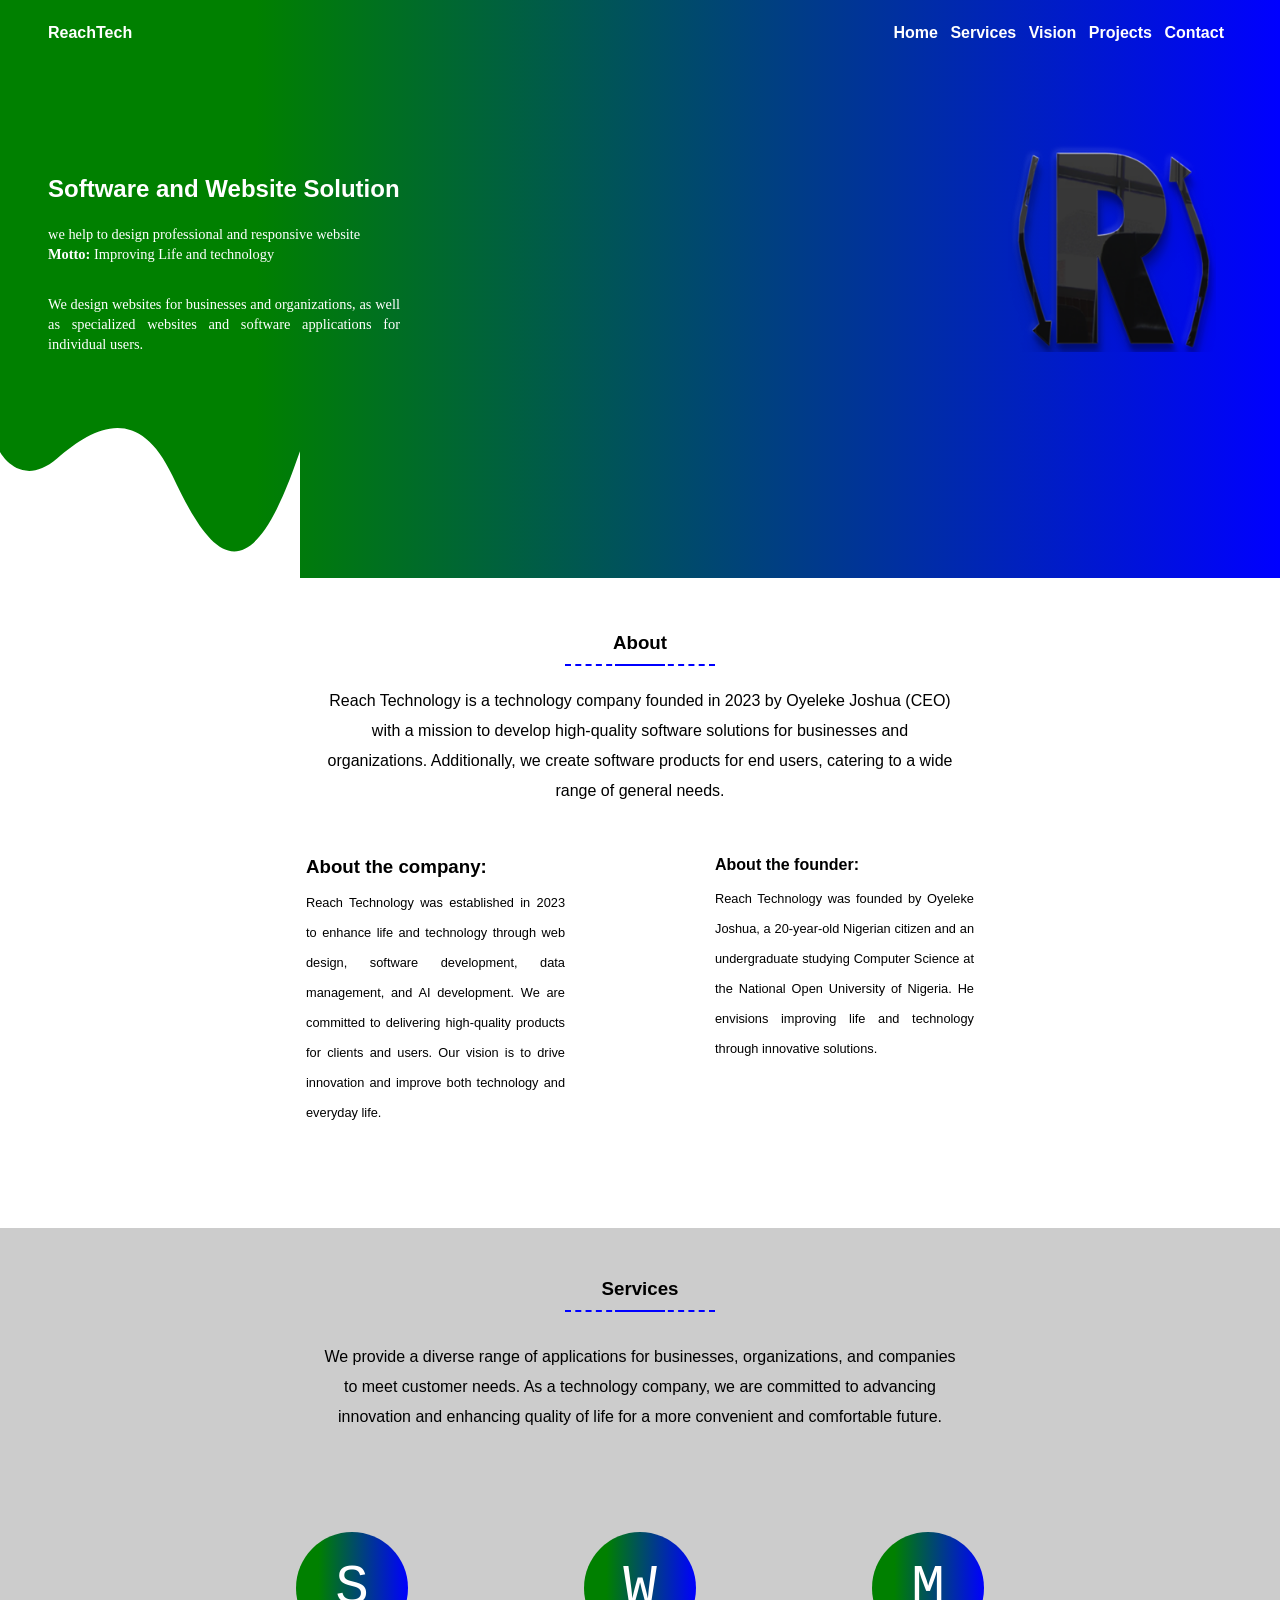
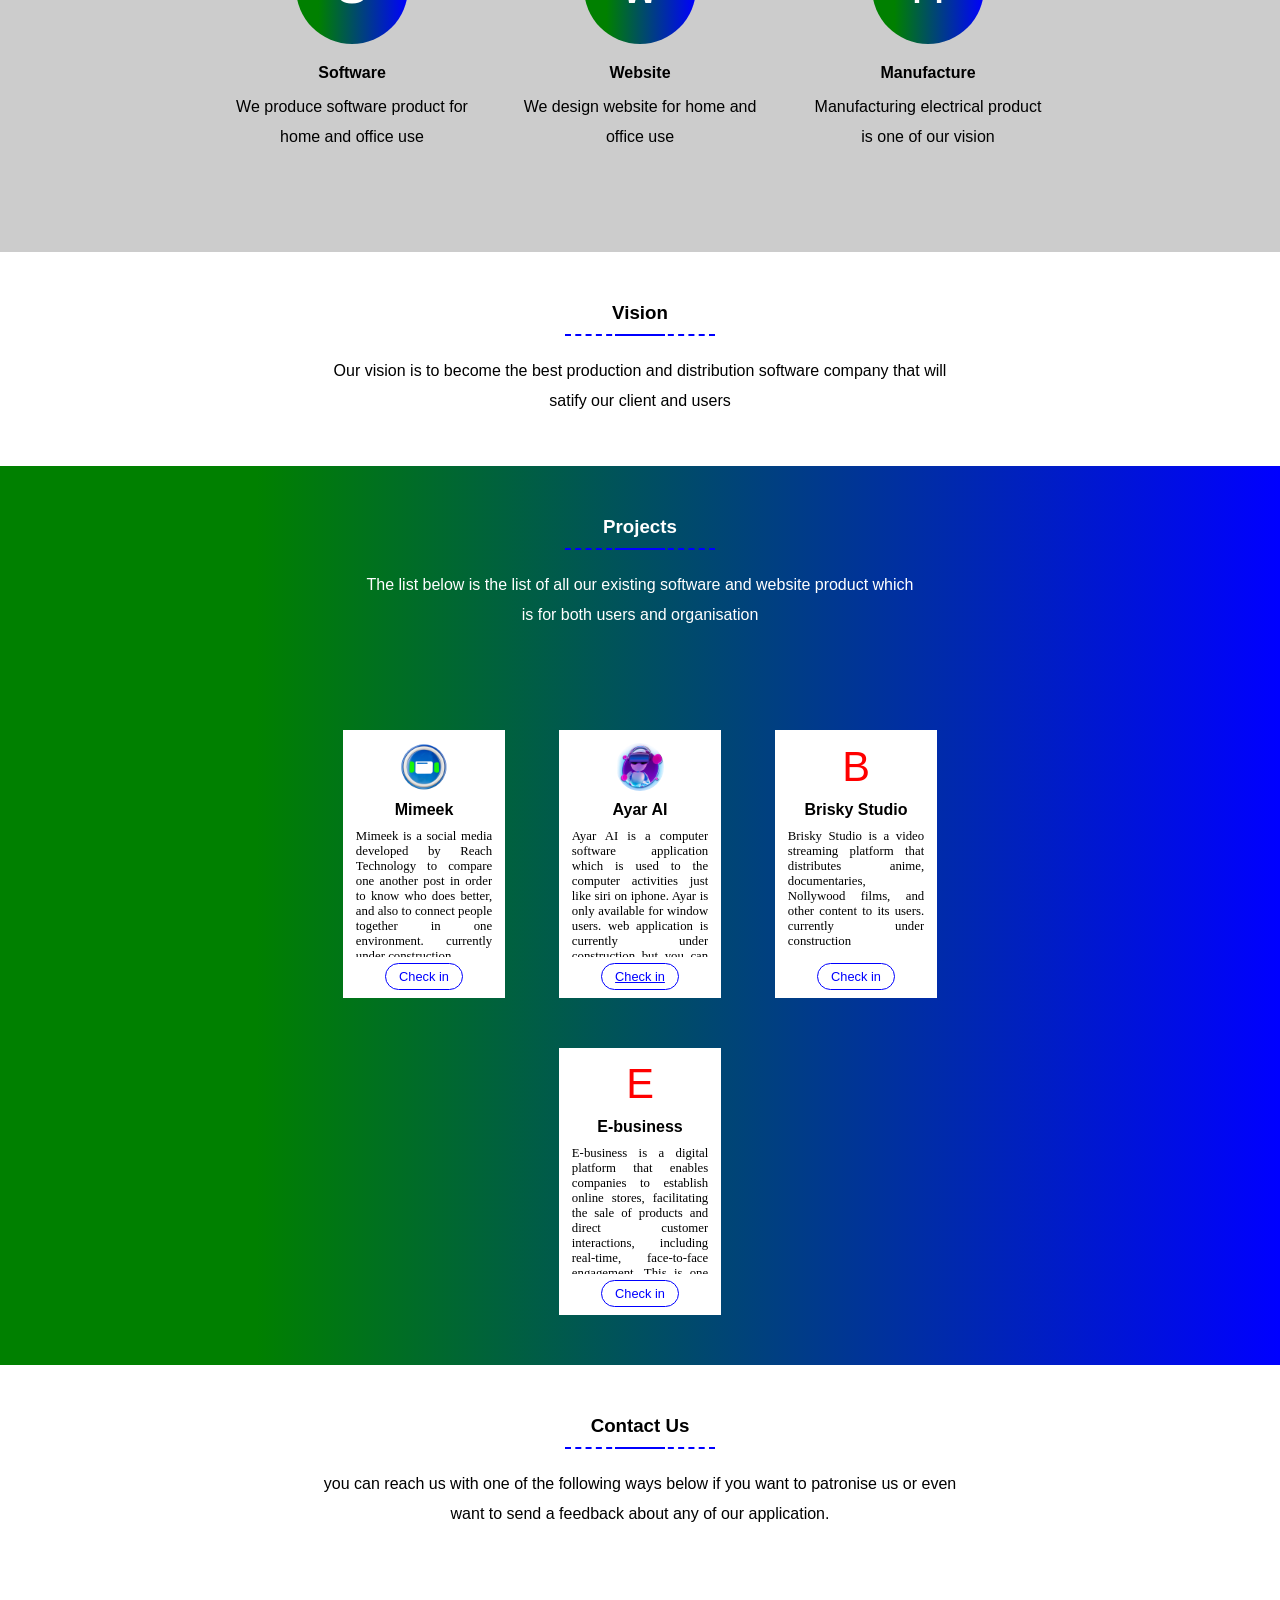
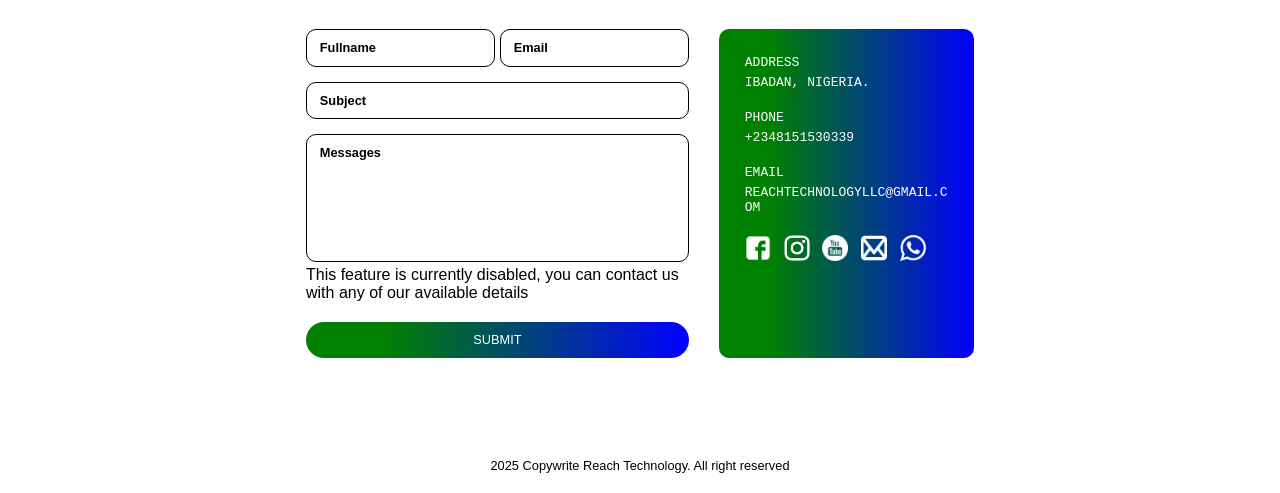
==== commit 47ae007f: "Add files via upload" ====
--- a/index.html
+++ b/index.html
@@ -198,7 +198,7 @@
                                         by Reach Technology to compare
                                         one another post in order to know
                                         who does better, and also to connect
-                                        people together in one  environment. currently in construction</p>
+                                        people together in one  environment. currently under construction</p>
                                     </div>
                                     <div class="checkin">
                                         <p><a>Check in</a></p>
@@ -219,7 +219,7 @@
                                         application which is used to
                                         the computer activities just like siri
                                         on iphone. Ayar is only available
-                                        for window users. web application is currently in construction but you can click on check in to download the computer application</p>
+                                        for window users. web application is currently under construction but you can click on check in to download the computer application</p>
                                     </div>
                                     <div class="checkin">
                                         <p><a href="https://sourceforge.net/projects/ayar-ai/files/latest/download">Check in</a></p>
@@ -235,7 +235,7 @@
                                         </div>
                                     </div>
                                     <div class="project-cont">
-                                        <p>Brisky Studio is a video streaming platform that distributes anime, documentaries, Nollywood films, and other content to its users. currently in construction</p>
+                                        <p>Brisky Studio is a video streaming platform that distributes anime, documentaries, Nollywood films, and other content to its users. currently under construction</p>
                                     </div>
                                     <div class="checkin">
                                         <p><a disabled>Check in</a></p>
@@ -243,7 +243,7 @@
                                 </div>
                             </div>
                         </div>
-                        <!----<div class="projects-p">
+                        <div class="projects-p">
                             <div class="projects-p-fix2">
                                 <div class="project">
                                     <div class="project-logo">
@@ -255,7 +255,7 @@
                                         </div>
                                     </div>
                                     <div class="project-cont">
-                                        <p>E-business is a digital platform that enables companies to establish online stores, facilitating the sale of products and direct customer interactions, including real-time, face-to-face engagement. </p>
+                                        <p>E-business is a digital platform that enables companies to establish online stores, facilitating the sale of products and direct customer interactions, including real-time, face-to-face engagement. This is one of our vision but currently not in production</p>
                                     </div>
                                     <div class="checkin">
                                         <p><a>Check in</a></p>
@@ -263,7 +263,7 @@
                                 </div>
                             </div>
                         </div>
-                    </div>-->
+                    </div>
                 </div>
                 <div id="contactus" class="contactus in-b">
                     <div class="contactus-con">
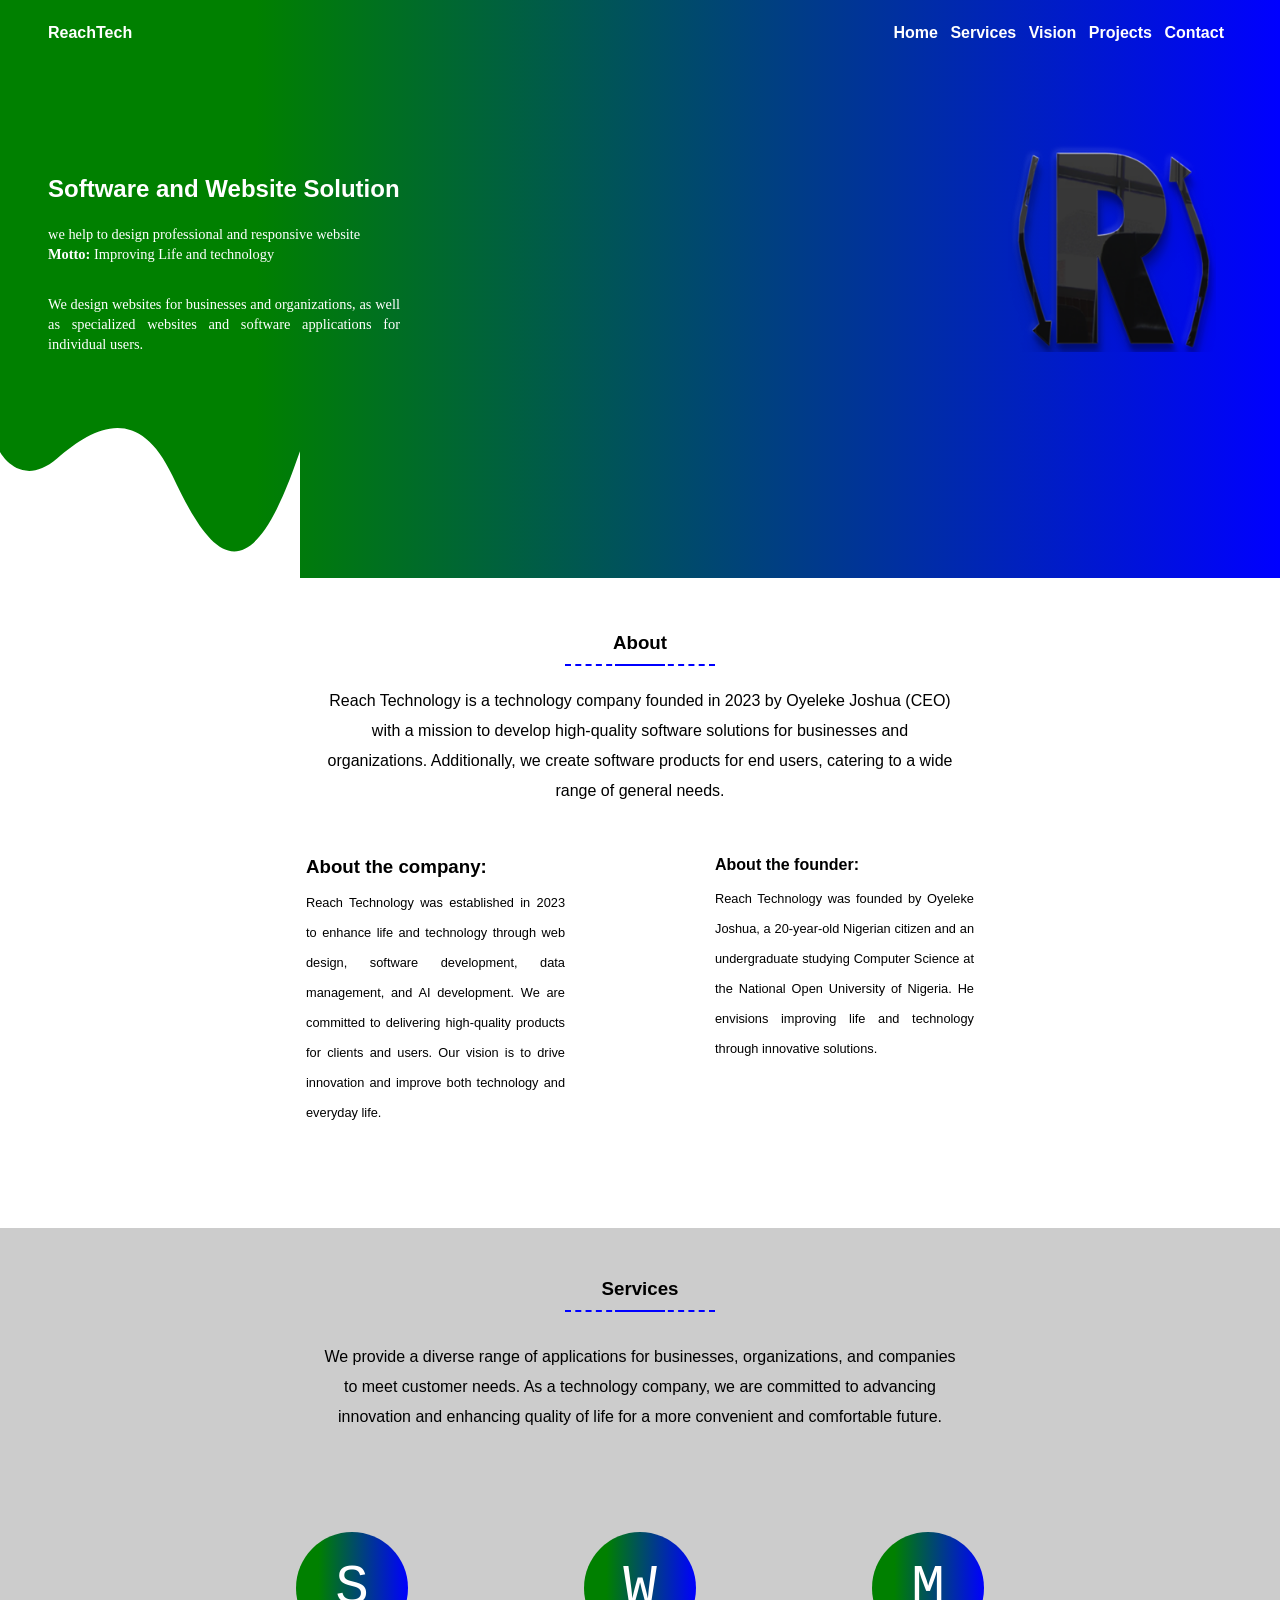
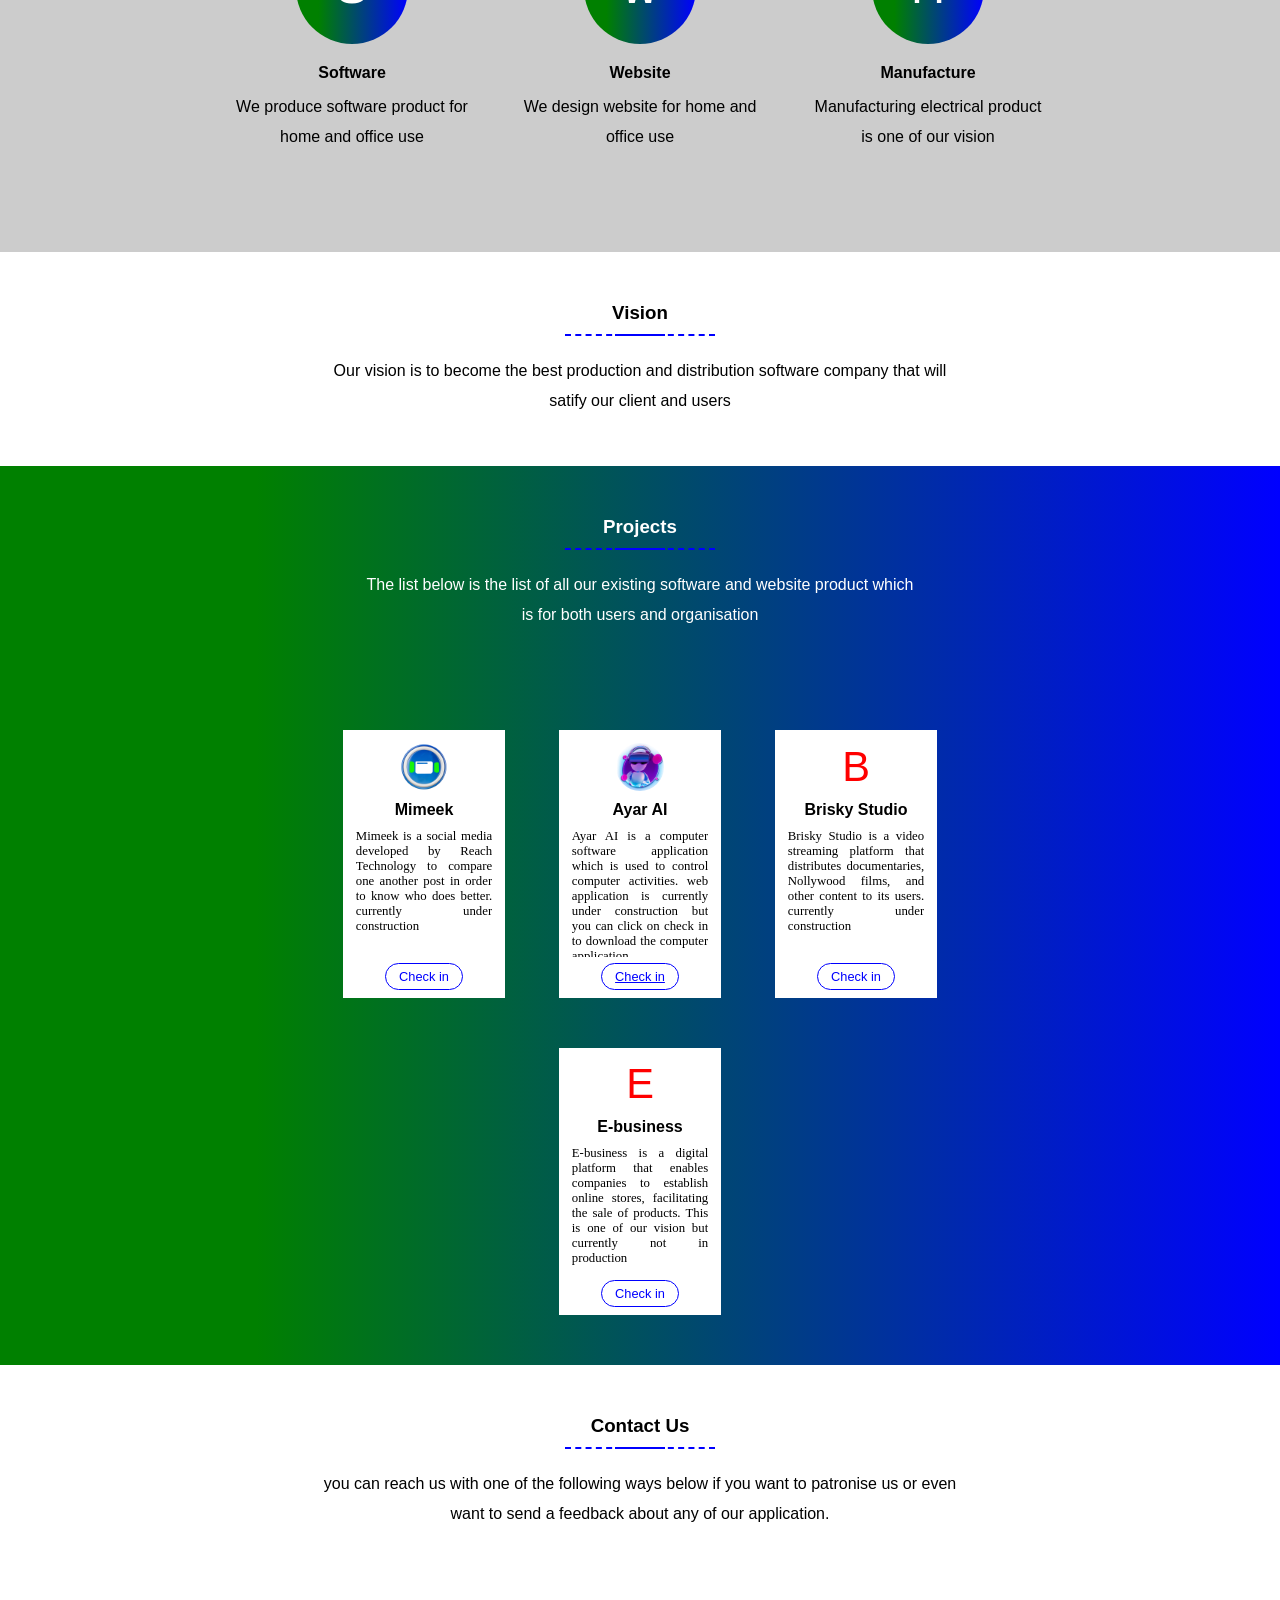
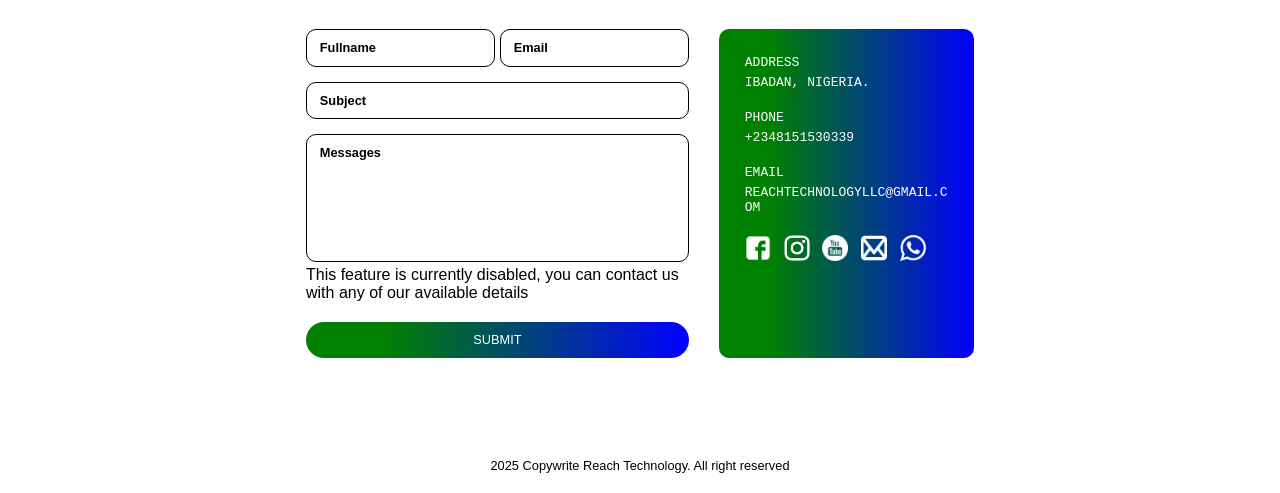
==== commit cdde5416: "Add files via upload" ====
--- a/index.html
+++ b/index.html
@@ -197,8 +197,7 @@
                                         <p>Mimeek is a social media developed
                                         by Reach Technology to compare
                                         one another post in order to know
-                                        who does better, and also to connect
-                                        people together in one  environment. currently under construction</p>
+                                        who does better. currently under construction</p>
                                     </div>
                                     <div class="checkin">
                                         <p><a>Check in</a></p>
@@ -217,9 +216,7 @@
                                     <div class="project-cont">
                                         <p>Ayar AI is a computer software
                                         application which is used to
-                                        the computer activities just like siri
-                                        on iphone. Ayar is only available
-                                        for window users. web application is currently under construction but you can click on check in to download the computer application</p>
+                                        control computer activities. web application is currently under construction but you can click on check in to download the computer application</p>
                                     </div>
                                     <div class="checkin">
                                         <p><a href="https://sourceforge.net/projects/ayar-ai/files/latest/download">Check in</a></p>
@@ -235,7 +232,7 @@
                                         </div>
                                     </div>
                                     <div class="project-cont">
-                                        <p>Brisky Studio is a video streaming platform that distributes anime, documentaries, Nollywood films, and other content to its users. currently under construction</p>
+                                        <p>Brisky Studio is a video streaming platform that distributes documentaries, Nollywood films, and other content to its users. currently under construction</p>
                                     </div>
                                     <div class="checkin">
                                         <p><a disabled>Check in</a></p>
@@ -255,7 +252,7 @@
                                         </div>
                                     </div>
                                     <div class="project-cont">
-                                        <p>E-business is a digital platform that enables companies to establish online stores, facilitating the sale of products and direct customer interactions, including real-time, face-to-face engagement. This is one of our vision but currently not in production</p>
+                                        <p>E-business is a digital platform that enables companies to establish online stores, facilitating the sale of products. This is one of our vision but currently not in production</p>
                                     </div>
                                     <div class="checkin">
                                         <p><a>Check in</a></p>
